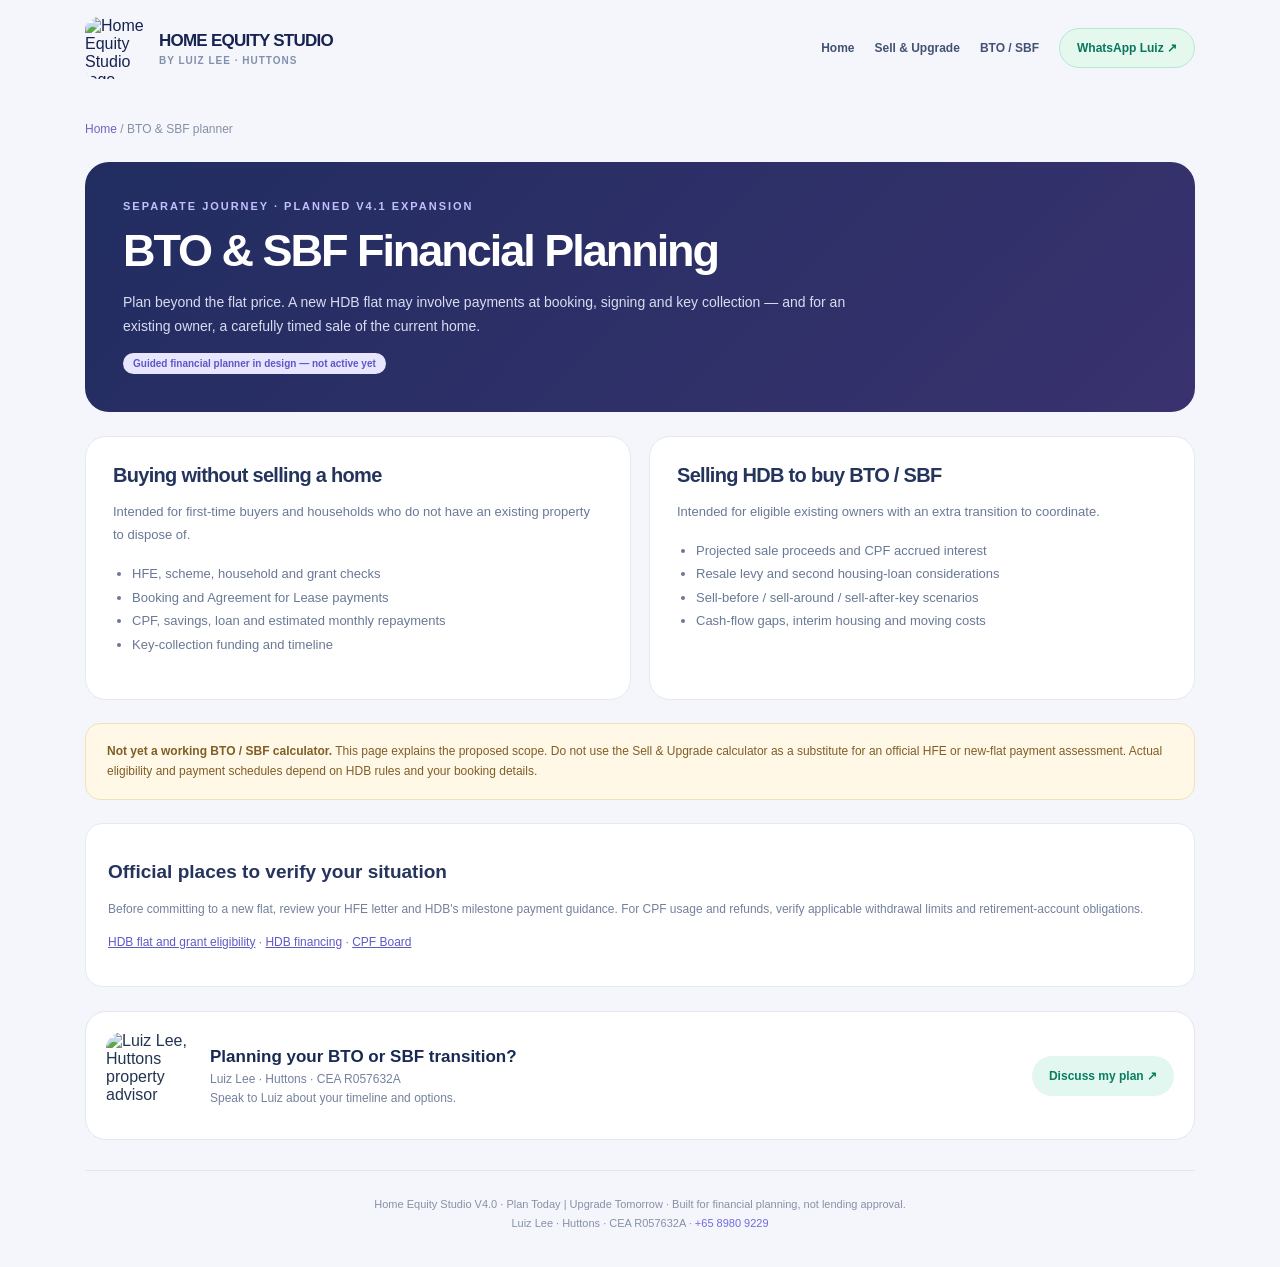
==== bto-sbf.html @ 996245c9 "Add files via upload MOP Calculator V.4" ====
<!doctype html><html lang="en-SG"><head><meta charset="utf-8"><meta name="viewport" content="width=device-width,initial-scale=1"><meta name="robots" content="index,follow"><title>BTO & SBF Planner | Home Equity Studio</title><meta name="description" content="Explore the planned BTO and SBF payment and transition planner for Singapore first-timers and existing HDB owners."><link rel="canonical" href="https://hdb-mop-calculator.vercel.app/bto-sbf.html"><meta name="theme-color" content="#202b60"><meta property="og:title" content="BTO & SBF Planner | Home Equity Studio"><meta property="og:description" content="Explore the planned BTO and SBF payment and transition planner for Singapore first-timers and existing HDB owners."><meta property="og:type" content="website"><style>
:root{font-family:Inter,"Segoe UI",Arial,sans-serif;color:#233452;--ink:#1c2851;--muted:#6f7d96;--accent:#665ce5}*{box-sizing:border-box}html{scroll-behavior:smooth}body{margin:0;background:#f5f6fb}a{text-decoration:none}button,input{font:inherit}.wrap{width:min(1110px,calc(100% - 32px));margin:0 auto}.nav{display:flex;align-items:center;justify-content:space-between;gap:10px;padding:17px 0}.brand{display:flex;align-items:center;gap:12px;min-width:0;color:#172451}.brand img{width:62px;height:62px;object-fit:contain;border-radius:14px}.brand b{display:block;font-size:17px;letter-spacing:-.045em}.brand small{display:block;font-size:10px;color:#8190ac;letter-spacing:.1em;font-weight:800;margin-top:4px}.navlinks{display:flex;align-items:center;gap:20px;font-size:12px;font-weight:800}.navlinks a{color:#435272}.navlinks .wa{background:#e4f8ee;border:1px solid #b7e8d2;color:#09775d;padding:12px 17px;border-radius:90px;white-space:nowrap}.eyebrow{font-size:11px;letter-spacing:.18em;color:#7168eb;font-weight:900;text-transform:uppercase}.hero{display:grid;grid-template-columns:1.2fr .8fr;gap:27px;align-items:stretch;margin:35px 0 34px}.hero-left{background:linear-gradient(140deg,#1f2b63,#25265e 65%,#483b87);color:white;border-radius:28px;padding:clamp(24px,4.5vw,54px);min-height:390px;position:relative;overflow:hidden}.hero-left:before{content:"";width:380px;height:380px;border:1px solid #ffffff14;border-radius:50%;position:absolute;right:-140px;top:-100px}.hero-left .eyebrow{color:#b6b1ff}.hero h1{font-size:clamp(35px,4.3vw,55px);line-height:1.12;letter-spacing:-.055em;margin:20px 0 18px;font-weight:900;max-width:650px}.hero p{font-size:15px;color:#d9ddf0;line-height:1.75;max-width:570px;margin:0 0 27px}.btn{display:inline-flex;justify-content:center;align-items:center;gap:8px;background:#746af5;color:white;padding:15px 23px;border-radius:13px;font-weight:850;font-size:13px;box-shadow:0 10px 24px #392fb22d}.btn:hover{background:#6559e1}.btn.alt{background:#fff;color:#393286;box-shadow:none}.hero-right{border:1px solid #e6e9f4;border-radius:28px;background:white;padding:28px;display:flex;flex-direction:column;justify-content:space-between;gap:18px}.hero-right .bigicon{width:72px;height:72px;background:#efeefe;color:#655cea;border-radius:21px;display:grid;place-items:center;font-size:32px}.hero-right h2{margin:0;font-size:24px;letter-spacing:-.04em;color:#223058}.hero-right p{margin:7px 0 0;font-size:13px;line-height:1.7;color:#75829e}.hero-right a{font-weight:850;color:#5c58d0;font-size:13px}.section-intro{display:flex;justify-content:space-between;align-items:end;margin:34px 0 20px;gap:14px}.section-intro h2{font-size:28px;letter-spacing:-.04em;margin:7px 0;color:#1d2e54}.section-intro p{color:#7383a0;font-size:13px;margin:0;max-width:460px;line-height:1.6}.cards{display:grid;grid-template-columns:repeat(3,minmax(0,1fr));gap:15px}.card{background:#fff;border:1px solid #e7eaf5;border-radius:20px;padding:25px;min-width:0;box-shadow:0 14px 30px #293a4b09}.card .number{color:#837aec;font-size:12px;font-weight:900}.card h3{color:#21325d;font-size:17px;margin:12px 0 9px}.card p{color:#728099;font-size:12px;line-height:1.7;margin:0}.card a{color:#5b57d7;font-size:12px;font-weight:900;display:block;margin-top:18px}.band{display:flex;align-items:center;justify-content:space-between;gap:22px;background:#eaeafb;border:1px solid #dbddfa;border-radius:23px;padding:25px 29px;margin:32px 0 25px}.band h2{font-size:19px;margin:0;color:#29335d}.band p{font-size:12px;line-height:1.6;color:#666e93;max-width:530px;margin:8px 0 0}.advisor{background:white;border:1px solid #e3e6f0;border-radius:21px;display:flex;gap:17px;align-items:center;padding:20px;margin:24px 0 30px}.advisor img{width:87px;height:87px;border-radius:17px;object-fit:cover;object-position:center 35%}.advisor strong{display:block;color:#182a53;font-size:17px}.advisor span{font-size:12px;color:#75819d;display:block;margin-top:5px}.advisor a{margin-left:auto;border-radius:50px;background:#e2f7ef;color:#087e5f;padding:13px 17px;font-size:12px;font-weight:900;white-space:nowrap}.footer{border-top:1px solid #e0e5f2;padding:24px 0 35px;text-align:center;color:#8691a7;font-size:11px;line-height:1.7}.footer a{color:#706ae0}.crumb{font-size:12px;color:#8490a6;margin:26px 0}.crumb a{color:#6c65c4}.pagehero{background:linear-gradient(135deg,#212d61,#39326e);border-radius:24px;padding:38px;color:white;margin-bottom:24px}.pagehero h1{font-size:clamp(30px,4vw,45px);letter-spacing:-.045em;margin:13px 0}.pagehero p{font-size:14px;max-width:740px;color:#d9dcef;line-height:1.7}.info-grid{display:grid;grid-template-columns:1fr 1fr;gap:18px}.feature{background:white;border-radius:21px;padding:27px;border:1px solid #e5e9f2}.feature h2{color:#24345c;font-size:20px;letter-spacing:-.035em;margin:0 0 12px}.feature p,.feature li{font-size:13px;line-height:1.8;color:#697995}.feature ul{padding-left:19px}.tag{display:inline-block;background:#e8e6ff;color:#5d57c5;border-radius:20px;padding:5px 10px;font-size:10px;font-weight:850}.note{background:#fff8e7;border:1px solid #f1e1ba;color:#805e26;border-radius:15px;padding:17px 21px;font-size:12px;line-height:1.7;margin:23px 0}.references{background:white;padding:22px;border:1px solid #e6eaf4;border-radius:18px;margin:22px 0}.references p{font-size:12px;line-height:1.7;color:#73819d}.references a{color:#605ac4;text-decoration:underline}
@media(max-width:800px){.hero{grid-template-columns:1fr}.hero-left{min-height:auto}.hero-right{min-height:200px}.cards{grid-template-columns:1fr 1fr}.info-grid{grid-template-columns:1fr}}
@media(max-width:580px){.wrap{width:calc(100% - 26px)}.nav{gap:8px}.brand{gap:7px}.brand img{width:44px;height:44px}.brand b{font-size:12px}.brand small{font-size:8px;letter-spacing:0}.navlinks{gap:7px}.navlinks a:not(.wa){display:none}.navlinks .wa{padding:9px;font-size:10px}.hero{margin:15px 0 25px}.hero-left,.hero-right{padding:26px 22px;border-radius:19px}.hero-left h1{font-size:34px}.hero-left p{font-size:12px}.section-intro{display:block}.section-intro h2{font-size:24px}.cards{grid-template-columns:1fr}.card{padding:22px}.band{display:block;padding:23px}.band .btn{margin-top:16px}.advisor{padding:15px;gap:11px;flex-wrap:wrap}.advisor img{width:73px;height:73px}.advisor strong{font-size:14px}.advisor a{margin:0;width:100%;text-align:center}.pagehero{padding:28px 24px}}
</style></head><body><div class="wrap"><header class="nav"><a href="index.html" class="brand"><img src="assets/home-equity-logo.webp" width="62" height="62" alt="Home Equity Studio logo"><div><b>HOME EQUITY STUDIO</b><small>BY LUIZ LEE · HUTTONS</small></div></a><nav class="navlinks"><a href="index.html">Home</a><a href="sell-upgrade.html">Sell &amp; Upgrade</a><a href="bto-sbf.html">BTO / SBF</a><a class="wa" href="https://wa.me/6589809229?text=Hi%20Luiz%2C%20I%20have%20a%20property%20planning%20question." target="_blank" rel="noopener">WhatsApp Luiz ↗</a></nav></header><main><div class="crumb"><a href="index.html">Home</a> / BTO &amp; SBF planner</div><div class="pagehero"><div class="eyebrow" style="color:#c3bfff">SEPARATE JOURNEY · PLANNED V4.1 EXPANSION</div><h1>BTO &amp; SBF Financial Planning</h1><p>Plan beyond the flat price. A new HDB flat may involve payments at booking, signing and key collection — and for an existing owner, a carefully timed sale of the current home.</p><span class="tag">Guided financial planner in design — not active yet</span></div><div class="info-grid"><section class="feature"><h2>Buying without selling a home</h2><p>Intended for first-time buyers and households who do not have an existing property to dispose of.</p><ul><li>HFE, scheme, household and grant checks</li><li>Booking and Agreement for Lease payments</li><li>CPF, savings, loan and estimated monthly repayments</li><li>Key-collection funding and timeline</li></ul></section><section class="feature"><h2>Selling HDB to buy BTO / SBF</h2><p>Intended for eligible existing owners with an extra transition to coordinate.</p><ul><li>Projected sale proceeds and CPF accrued interest</li><li>Resale levy and second housing-loan considerations</li><li>Sell-before / sell-around / sell-after-key scenarios</li><li>Cash-flow gaps, interim housing and moving costs</li></ul></section></div><div class="note"><strong>Not yet a working BTO / SBF calculator.</strong> This page explains the proposed scope. Do not use the Sell &amp; Upgrade calculator as a substitute for an official HFE or new-flat payment assessment. Actual eligibility and payment schedules depend on HDB rules and your booking details.</div><section class="references"><h2 style="color:#24345c;font-size:19px">Official places to verify your situation</h2><p>Before committing to a new flat, review your HFE letter and HDB's milestone payment guidance. For CPF usage and refunds, verify applicable withdrawal limits and retirement-account obligations.</p><p><a href="https://www.hdb.gov.sg/residential/buying-a-flat/flat-and-grant-eligibility" target="_blank" rel="noopener">HDB flat and grant eligibility</a> · <a href="https://www.hdb.gov.sg/buying-a-flat/financial-planning-for-a-flat-purchase/credit-to-finance-a-flat-purchase" target="_blank" rel="noopener">HDB financing</a> · <a href="https://www.cpf.gov.sg/" target="_blank" rel="noopener">CPF Board</a></p></section><div class="advisor"><img src="assets/luiz-lee.webp" alt="Luiz Lee, Huttons property advisor"><div><strong>Planning your BTO or SBF transition?</strong><span>Luiz Lee · Huttons · CEA R057632A</span><span>Speak to Luiz about your timeline and options.</span></div><a href="https://wa.me/6589809229?text=Hi%20Luiz%2C%20I%20would%20like%20help%20planning%20my%20BTO%20or%20SBF%20purchase." target="_blank" rel="noopener">Discuss my plan ↗</a></div></main><footer class="footer">Home Equity Studio V4.0 · Plan Today | Upgrade Tomorrow · Built for financial planning, not lending approval.<br>Luiz Lee · Huttons · CEA R057632A · <a href="https://wa.me/6589809229">+65 8980 9229</a></footer></div></body></html>
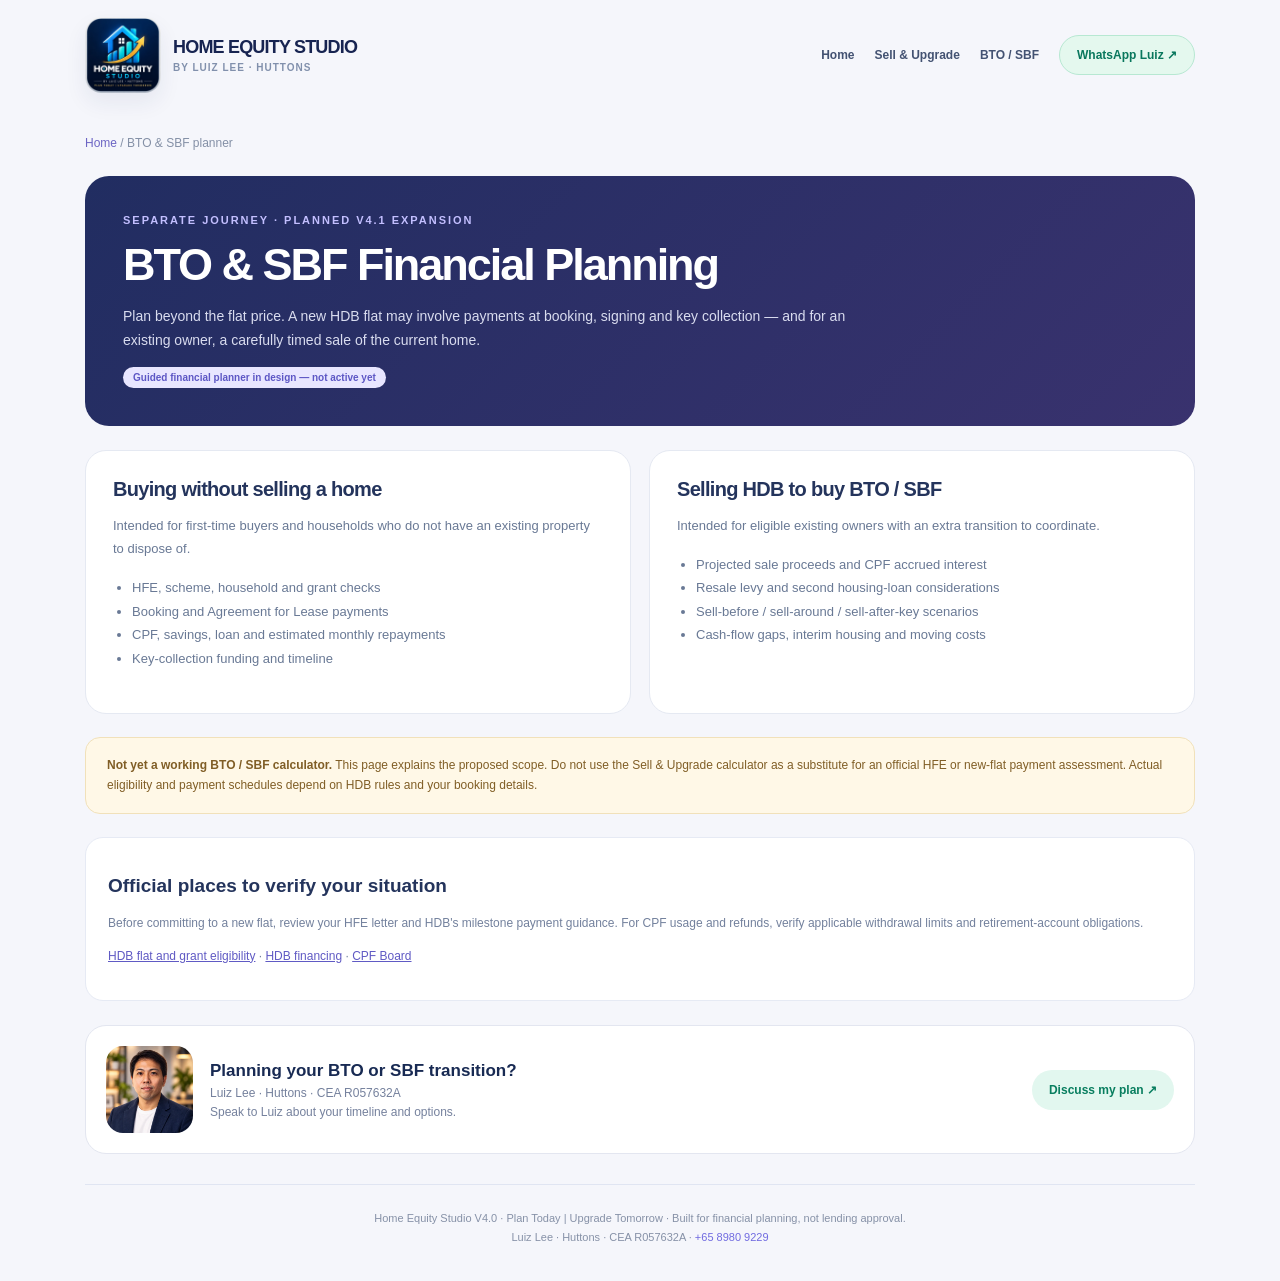
==== commit 239b0c5e: "Add files via upload" ====
--- a/bto-sbf.html
+++ b/bto-sbf.html
@@ -1,5 +1,5 @@
 <!doctype html><html lang="en-SG"><head><meta charset="utf-8"><meta name="viewport" content="width=device-width,initial-scale=1"><meta name="robots" content="index,follow"><title>BTO & SBF Planner | Home Equity Studio</title><meta name="description" content="Explore the planned BTO and SBF payment and transition planner for Singapore first-timers and existing HDB owners."><link rel="canonical" href="https://hdb-mop-calculator.vercel.app/bto-sbf.html"><meta name="theme-color" content="#202b60"><meta property="og:title" content="BTO & SBF Planner | Home Equity Studio"><meta property="og:description" content="Explore the planned BTO and SBF payment and transition planner for Singapore first-timers and existing HDB owners."><meta property="og:type" content="website"><style>
-:root{font-family:Inter,"Segoe UI",Arial,sans-serif;color:#233452;--ink:#1c2851;--muted:#6f7d96;--accent:#665ce5}*{box-sizing:border-box}html{scroll-behavior:smooth}body{margin:0;background:#f5f6fb}a{text-decoration:none}button,input{font:inherit}.wrap{width:min(1110px,calc(100% - 32px));margin:0 auto}.nav{display:flex;align-items:center;justify-content:space-between;gap:10px;padding:17px 0}.brand{display:flex;align-items:center;gap:12px;min-width:0;color:#172451}.brand img{width:62px;height:62px;object-fit:contain;border-radius:14px}.brand b{display:block;font-size:17px;letter-spacing:-.045em}.brand small{display:block;font-size:10px;color:#8190ac;letter-spacing:.1em;font-weight:800;margin-top:4px}.navlinks{display:flex;align-items:center;gap:20px;font-size:12px;font-weight:800}.navlinks a{color:#435272}.navlinks .wa{background:#e4f8ee;border:1px solid #b7e8d2;color:#09775d;padding:12px 17px;border-radius:90px;white-space:nowrap}.eyebrow{font-size:11px;letter-spacing:.18em;color:#7168eb;font-weight:900;text-transform:uppercase}.hero{display:grid;grid-template-columns:1.2fr .8fr;gap:27px;align-items:stretch;margin:35px 0 34px}.hero-left{background:linear-gradient(140deg,#1f2b63,#25265e 65%,#483b87);color:white;border-radius:28px;padding:clamp(24px,4.5vw,54px);min-height:390px;position:relative;overflow:hidden}.hero-left:before{content:"";width:380px;height:380px;border:1px solid #ffffff14;border-radius:50%;position:absolute;right:-140px;top:-100px}.hero-left .eyebrow{color:#b6b1ff}.hero h1{font-size:clamp(35px,4.3vw,55px);line-height:1.12;letter-spacing:-.055em;margin:20px 0 18px;font-weight:900;max-width:650px}.hero p{font-size:15px;color:#d9ddf0;line-height:1.75;max-width:570px;margin:0 0 27px}.btn{display:inline-flex;justify-content:center;align-items:center;gap:8px;background:#746af5;color:white;padding:15px 23px;border-radius:13px;font-weight:850;font-size:13px;box-shadow:0 10px 24px #392fb22d}.btn:hover{background:#6559e1}.btn.alt{background:#fff;color:#393286;box-shadow:none}.hero-right{border:1px solid #e6e9f4;border-radius:28px;background:white;padding:28px;display:flex;flex-direction:column;justify-content:space-between;gap:18px}.hero-right .bigicon{width:72px;height:72px;background:#efeefe;color:#655cea;border-radius:21px;display:grid;place-items:center;font-size:32px}.hero-right h2{margin:0;font-size:24px;letter-spacing:-.04em;color:#223058}.hero-right p{margin:7px 0 0;font-size:13px;line-height:1.7;color:#75829e}.hero-right a{font-weight:850;color:#5c58d0;font-size:13px}.section-intro{display:flex;justify-content:space-between;align-items:end;margin:34px 0 20px;gap:14px}.section-intro h2{font-size:28px;letter-spacing:-.04em;margin:7px 0;color:#1d2e54}.section-intro p{color:#7383a0;font-size:13px;margin:0;max-width:460px;line-height:1.6}.cards{display:grid;grid-template-columns:repeat(3,minmax(0,1fr));gap:15px}.card{background:#fff;border:1px solid #e7eaf5;border-radius:20px;padding:25px;min-width:0;box-shadow:0 14px 30px #293a4b09}.card .number{color:#837aec;font-size:12px;font-weight:900}.card h3{color:#21325d;font-size:17px;margin:12px 0 9px}.card p{color:#728099;font-size:12px;line-height:1.7;margin:0}.card a{color:#5b57d7;font-size:12px;font-weight:900;display:block;margin-top:18px}.band{display:flex;align-items:center;justify-content:space-between;gap:22px;background:#eaeafb;border:1px solid #dbddfa;border-radius:23px;padding:25px 29px;margin:32px 0 25px}.band h2{font-size:19px;margin:0;color:#29335d}.band p{font-size:12px;line-height:1.6;color:#666e93;max-width:530px;margin:8px 0 0}.advisor{background:white;border:1px solid #e3e6f0;border-radius:21px;display:flex;gap:17px;align-items:center;padding:20px;margin:24px 0 30px}.advisor img{width:87px;height:87px;border-radius:17px;object-fit:cover;object-position:center 35%}.advisor strong{display:block;color:#182a53;font-size:17px}.advisor span{font-size:12px;color:#75819d;display:block;margin-top:5px}.advisor a{margin-left:auto;border-radius:50px;background:#e2f7ef;color:#087e5f;padding:13px 17px;font-size:12px;font-weight:900;white-space:nowrap}.footer{border-top:1px solid #e0e5f2;padding:24px 0 35px;text-align:center;color:#8691a7;font-size:11px;line-height:1.7}.footer a{color:#706ae0}.crumb{font-size:12px;color:#8490a6;margin:26px 0}.crumb a{color:#6c65c4}.pagehero{background:linear-gradient(135deg,#212d61,#39326e);border-radius:24px;padding:38px;color:white;margin-bottom:24px}.pagehero h1{font-size:clamp(30px,4vw,45px);letter-spacing:-.045em;margin:13px 0}.pagehero p{font-size:14px;max-width:740px;color:#d9dcef;line-height:1.7}.info-grid{display:grid;grid-template-columns:1fr 1fr;gap:18px}.feature{background:white;border-radius:21px;padding:27px;border:1px solid #e5e9f2}.feature h2{color:#24345c;font-size:20px;letter-spacing:-.035em;margin:0 0 12px}.feature p,.feature li{font-size:13px;line-height:1.8;color:#697995}.feature ul{padding-left:19px}.tag{display:inline-block;background:#e8e6ff;color:#5d57c5;border-radius:20px;padding:5px 10px;font-size:10px;font-weight:850}.note{background:#fff8e7;border:1px solid #f1e1ba;color:#805e26;border-radius:15px;padding:17px 21px;font-size:12px;line-height:1.7;margin:23px 0}.references{background:white;padding:22px;border:1px solid #e6eaf4;border-radius:18px;margin:22px 0}.references p{font-size:12px;line-height:1.7;color:#73819d}.references a{color:#605ac4;text-decoration:underline}
+:root{font-family:Inter,"Segoe UI",Arial,sans-serif;color:#233452;--ink:#1c2851;--muted:#6f7d96;--accent:#665ce5}*{box-sizing:border-box}html{scroll-behavior:smooth}body{margin:0;background:#f5f6fb}a{text-decoration:none}button,input{font:inherit}.wrap{width:min(1110px,calc(100% - 32px));margin:0 auto}.nav{display:flex;align-items:center;justify-content:space-between;gap:10px;padding:17px 0}.brand{display:flex;align-items:center;gap:12px;min-width:0;color:#172451}.brand img{width:76px;height:76px;object-fit:contain;border-radius:16px;box-shadow:0 10px 22px #20306012}.brand b{display:block;font-size:18px;letter-spacing:-.045em}.brand small{display:block;font-size:10px;color:#8190ac;letter-spacing:.1em;font-weight:800;margin-top:4px}.navlinks{display:flex;align-items:center;gap:20px;font-size:12px;font-weight:800}.navlinks a{color:#435272}.navlinks .wa{background:#e4f8ee;border:1px solid #b7e8d2;color:#09775d;padding:12px 17px;border-radius:90px;white-space:nowrap}.eyebrow{font-size:11px;letter-spacing:.18em;color:#7168eb;font-weight:900;text-transform:uppercase}.hero{display:grid;grid-template-columns:1.2fr .8fr;gap:27px;align-items:stretch;margin:35px 0 34px}.hero-left{background:linear-gradient(140deg,#1f2b63,#25265e 65%,#483b87);color:white;border-radius:28px;padding:clamp(24px,4.5vw,54px);min-height:390px;position:relative;overflow:hidden}.hero-left:before{content:"";width:380px;height:380px;border:1px solid #ffffff14;border-radius:50%;position:absolute;right:-140px;top:-100px}.hero-left .eyebrow{color:#b6b1ff}.hero h1{font-size:clamp(35px,4.3vw,55px);line-height:1.12;letter-spacing:-.055em;margin:20px 0 18px;font-weight:900;max-width:650px}.hero p{font-size:15px;color:#d9ddf0;line-height:1.75;max-width:570px;margin:0 0 27px}.btn{display:inline-flex;justify-content:center;align-items:center;gap:8px;background:#746af5;color:white;padding:15px 23px;border-radius:13px;font-weight:850;font-size:13px;box-shadow:0 10px 24px #392fb22d}.btn:hover{background:#6559e1}.btn.alt{background:#fff;color:#393286;box-shadow:none}.hero-right{border:1px solid #e6e9f4;border-radius:28px;background:white;padding:28px;display:flex;flex-direction:column;justify-content:space-between;gap:18px}.hero-right .bigicon{width:72px;height:72px;background:#efeefe;color:#655cea;border-radius:21px;display:grid;place-items:center;font-size:32px}.hero-right h2{margin:0;font-size:24px;letter-spacing:-.04em;color:#223058}.hero-right p{margin:7px 0 0;font-size:13px;line-height:1.7;color:#75829e}.hero-right a{font-weight:850;color:#5c58d0;font-size:13px}.section-intro{display:flex;justify-content:space-between;align-items:end;margin:34px 0 20px;gap:14px}.section-intro h2{font-size:28px;letter-spacing:-.04em;margin:7px 0;color:#1d2e54}.section-intro p{color:#7383a0;font-size:13px;margin:0;max-width:460px;line-height:1.6}.cards{display:grid;grid-template-columns:repeat(3,minmax(0,1fr));gap:15px}.card{background:#fff;border:1px solid #e7eaf5;border-radius:20px;padding:25px;min-width:0;box-shadow:0 14px 30px #293a4b09}.card .number{color:#837aec;font-size:12px;font-weight:900}.card h3{color:#21325d;font-size:17px;margin:12px 0 9px}.card p{color:#728099;font-size:12px;line-height:1.7;margin:0}.card a{color:#5b57d7;font-size:12px;font-weight:900;display:block;margin-top:18px}.band{display:flex;align-items:center;justify-content:space-between;gap:22px;background:#eaeafb;border:1px solid #dbddfa;border-radius:23px;padding:25px 29px;margin:32px 0 25px}.band h2{font-size:19px;margin:0;color:#29335d}.band p{font-size:12px;line-height:1.6;color:#666e93;max-width:530px;margin:8px 0 0}.advisor{background:white;border:1px solid #e3e6f0;border-radius:21px;display:flex;gap:17px;align-items:center;padding:20px;margin:24px 0 30px}.advisor img{width:87px;height:87px;border-radius:17px;object-fit:cover;object-position:center 35%}.advisor strong{display:block;color:#182a53;font-size:17px}.advisor span{font-size:12px;color:#75819d;display:block;margin-top:5px}.advisor a{margin-left:auto;border-radius:50px;background:#e2f7ef;color:#087e5f;padding:13px 17px;font-size:12px;font-weight:900;white-space:nowrap}.footer{border-top:1px solid #e0e5f2;padding:24px 0 35px;text-align:center;color:#8691a7;font-size:11px;line-height:1.7}.footer a{color:#706ae0}.crumb{font-size:12px;color:#8490a6;margin:26px 0}.crumb a{color:#6c65c4}.pagehero{background:linear-gradient(135deg,#212d61,#39326e);border-radius:24px;padding:38px;color:white;margin-bottom:24px}.pagehero h1{font-size:clamp(30px,4vw,45px);letter-spacing:-.045em;margin:13px 0}.pagehero p{font-size:14px;max-width:740px;color:#d9dcef;line-height:1.7}.info-grid{display:grid;grid-template-columns:1fr 1fr;gap:18px}.feature{background:white;border-radius:21px;padding:27px;border:1px solid #e5e9f2}.feature h2{color:#24345c;font-size:20px;letter-spacing:-.035em;margin:0 0 12px}.feature p,.feature li{font-size:13px;line-height:1.8;color:#697995}.feature ul{padding-left:19px}.tag{display:inline-block;background:#e8e6ff;color:#5d57c5;border-radius:20px;padding:5px 10px;font-size:10px;font-weight:850}.note{background:#fff8e7;border:1px solid #f1e1ba;color:#805e26;border-radius:15px;padding:17px 21px;font-size:12px;line-height:1.7;margin:23px 0}.references{background:white;padding:22px;border:1px solid #e6eaf4;border-radius:18px;margin:22px 0}.references p{font-size:12px;line-height:1.7;color:#73819d}.references a{color:#605ac4;text-decoration:underline}
 @media(max-width:800px){.hero{grid-template-columns:1fr}.hero-left{min-height:auto}.hero-right{min-height:200px}.cards{grid-template-columns:1fr 1fr}.info-grid{grid-template-columns:1fr}}
-@media(max-width:580px){.wrap{width:calc(100% - 26px)}.nav{gap:8px}.brand{gap:7px}.brand img{width:44px;height:44px}.brand b{font-size:12px}.brand small{font-size:8px;letter-spacing:0}.navlinks{gap:7px}.navlinks a:not(.wa){display:none}.navlinks .wa{padding:9px;font-size:10px}.hero{margin:15px 0 25px}.hero-left,.hero-right{padding:26px 22px;border-radius:19px}.hero-left h1{font-size:34px}.hero-left p{font-size:12px}.section-intro{display:block}.section-intro h2{font-size:24px}.cards{grid-template-columns:1fr}.card{padding:22px}.band{display:block;padding:23px}.band .btn{margin-top:16px}.advisor{padding:15px;gap:11px;flex-wrap:wrap}.advisor img{width:73px;height:73px}.advisor strong{font-size:14px}.advisor a{margin:0;width:100%;text-align:center}.pagehero{padding:28px 24px}}
+@media(max-width:580px){.wrap{width:calc(100% - 26px)}.nav{gap:8px}.brand{gap:7px}.brand img{width:54px;height:54px}.brand b{font-size:12px}.brand small{font-size:8px;letter-spacing:0}.navlinks{gap:7px}.navlinks a:not(.wa){display:none}.navlinks .wa{padding:9px;font-size:10px}.hero{margin:15px 0 25px}.hero-left,.hero-right{padding:26px 22px;border-radius:19px}.hero-left h1{font-size:34px}.hero-left p{font-size:12px}.section-intro{display:block}.section-intro h2{font-size:24px}.cards{grid-template-columns:1fr}.card{padding:22px}.band{display:block;padding:23px}.band .btn{margin-top:16px}.advisor{padding:15px;gap:11px;flex-wrap:wrap}.advisor img{width:73px;height:73px}.advisor strong{font-size:14px}.advisor a{margin:0;width:100%;text-align:center}.pagehero{padding:28px 24px}}
 </style></head><body><div class="wrap"><header class="nav"><a href="index.html" class="brand"><img src="assets/home-equity-logo.webp" width="62" height="62" alt="Home Equity Studio logo"><div><b>HOME EQUITY STUDIO</b><small>BY LUIZ LEE · HUTTONS</small></div></a><nav class="navlinks"><a href="index.html">Home</a><a href="sell-upgrade.html">Sell &amp; Upgrade</a><a href="bto-sbf.html">BTO / SBF</a><a class="wa" href="https://wa.me/6589809229?text=Hi%20Luiz%2C%20I%20have%20a%20property%20planning%20question." target="_blank" rel="noopener">WhatsApp Luiz ↗</a></nav></header><main><div class="crumb"><a href="index.html">Home</a> / BTO &amp; SBF planner</div><div class="pagehero"><div class="eyebrow" style="color:#c3bfff">SEPARATE JOURNEY · PLANNED V4.1 EXPANSION</div><h1>BTO &amp; SBF Financial Planning</h1><p>Plan beyond the flat price. A new HDB flat may involve payments at booking, signing and key collection — and for an existing owner, a carefully timed sale of the current home.</p><span class="tag">Guided financial planner in design — not active yet</span></div><div class="info-grid"><section class="feature"><h2>Buying without selling a home</h2><p>Intended for first-time buyers and households who do not have an existing property to dispose of.</p><ul><li>HFE, scheme, household and grant checks</li><li>Booking and Agreement for Lease payments</li><li>CPF, savings, loan and estimated monthly repayments</li><li>Key-collection funding and timeline</li></ul></section><section class="feature"><h2>Selling HDB to buy BTO / SBF</h2><p>Intended for eligible existing owners with an extra transition to coordinate.</p><ul><li>Projected sale proceeds and CPF accrued interest</li><li>Resale levy and second housing-loan considerations</li><li>Sell-before / sell-around / sell-after-key scenarios</li><li>Cash-flow gaps, interim housing and moving costs</li></ul></section></div><div class="note"><strong>Not yet a working BTO / SBF calculator.</strong> This page explains the proposed scope. Do not use the Sell &amp; Upgrade calculator as a substitute for an official HFE or new-flat payment assessment. Actual eligibility and payment schedules depend on HDB rules and your booking details.</div><section class="references"><h2 style="color:#24345c;font-size:19px">Official places to verify your situation</h2><p>Before committing to a new flat, review your HFE letter and HDB's milestone payment guidance. For CPF usage and refunds, verify applicable withdrawal limits and retirement-account obligations.</p><p><a href="https://www.hdb.gov.sg/residential/buying-a-flat/flat-and-grant-eligibility" target="_blank" rel="noopener">HDB flat and grant eligibility</a> · <a href="https://www.hdb.gov.sg/buying-a-flat/financial-planning-for-a-flat-purchase/credit-to-finance-a-flat-purchase" target="_blank" rel="noopener">HDB financing</a> · <a href="https://www.cpf.gov.sg/" target="_blank" rel="noopener">CPF Board</a></p></section><div class="advisor"><img src="assets/luiz-lee.webp" alt="Luiz Lee, Huttons property advisor"><div><strong>Planning your BTO or SBF transition?</strong><span>Luiz Lee · Huttons · CEA R057632A</span><span>Speak to Luiz about your timeline and options.</span></div><a href="https://wa.me/6589809229?text=Hi%20Luiz%2C%20I%20would%20like%20help%20planning%20my%20BTO%20or%20SBF%20purchase." target="_blank" rel="noopener">Discuss my plan ↗</a></div></main><footer class="footer">Home Equity Studio V4.0 · Plan Today | Upgrade Tomorrow · Built for financial planning, not lending approval.<br>Luiz Lee · Huttons · CEA R057632A · <a href="https://wa.me/6589809229">+65 8980 9229</a></footer></div></body></html>
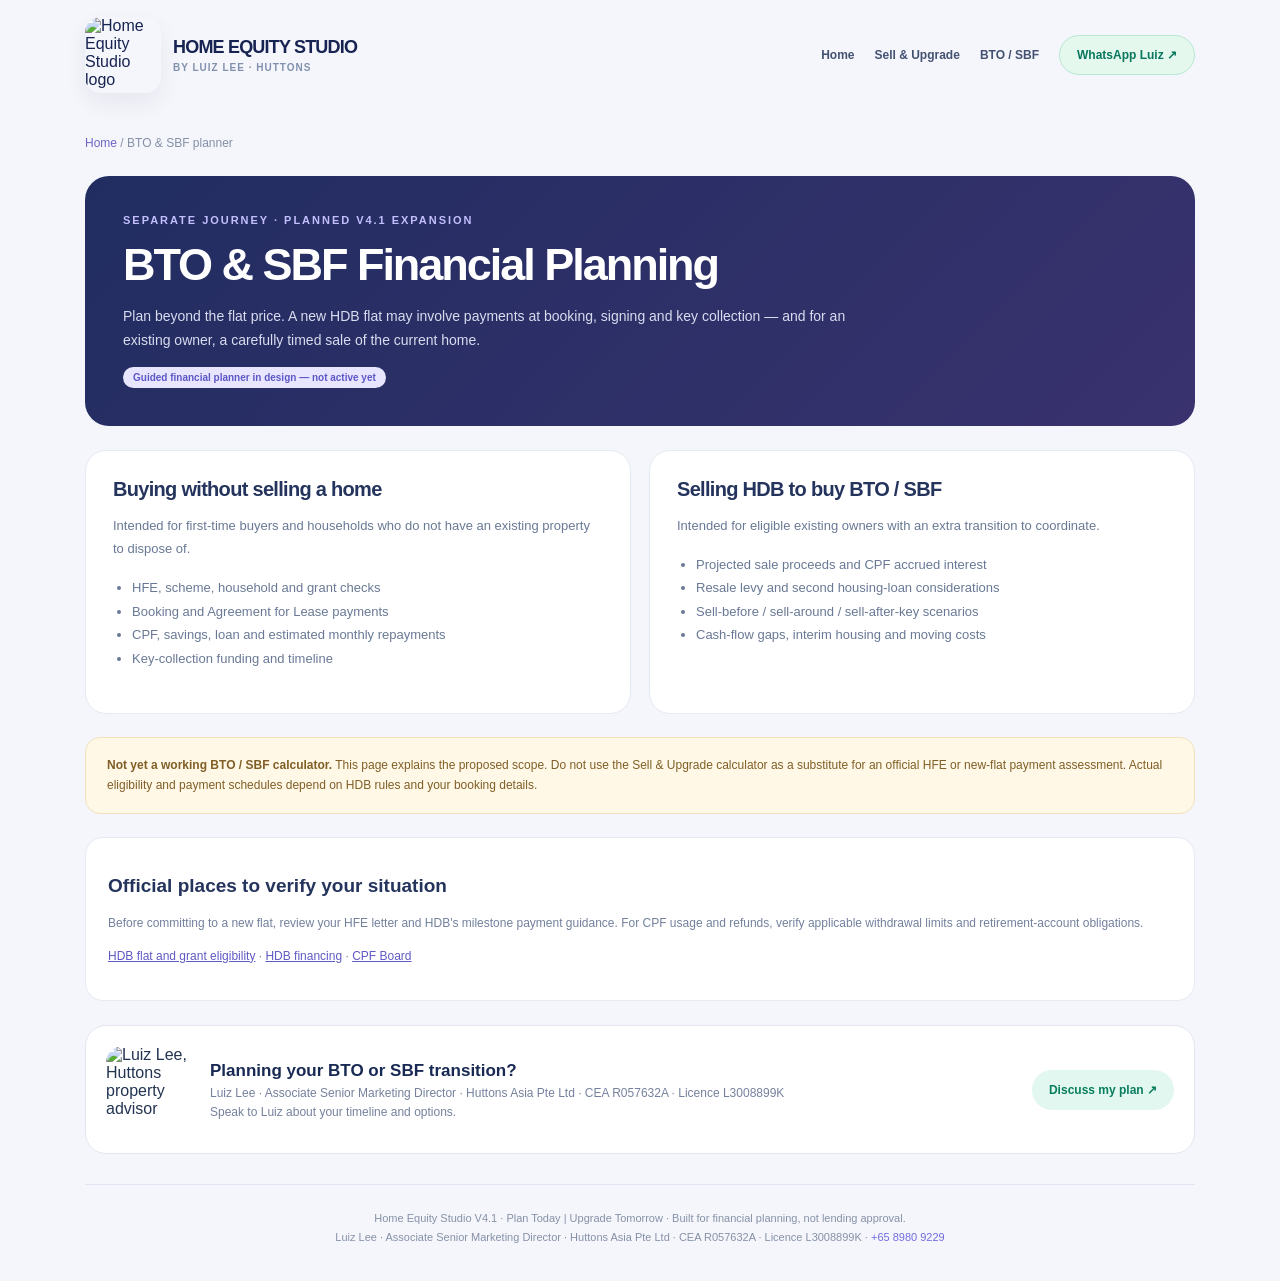
==== commit 0d1a0e45: "Add files via upload" ====
--- a/bto-sbf.html
+++ b/bto-sbf.html
@@ -2,4 +2,4 @@
 :root{font-family:Inter,"Segoe UI",Arial,sans-serif;color:#233452;--ink:#1c2851;--muted:#6f7d96;--accent:#665ce5}*{box-sizing:border-box}html{scroll-behavior:smooth}body{margin:0;background:#f5f6fb}a{text-decoration:none}button,input{font:inherit}.wrap{width:min(1110px,calc(100% - 32px));margin:0 auto}.nav{display:flex;align-items:center;justify-content:space-between;gap:10px;padding:17px 0}.brand{display:flex;align-items:center;gap:12px;min-width:0;color:#172451}.brand img{width:76px;height:76px;object-fit:contain;border-radius:16px;box-shadow:0 10px 22px #20306012}.brand b{display:block;font-size:18px;letter-spacing:-.045em}.brand small{display:block;font-size:10px;color:#8190ac;letter-spacing:.1em;font-weight:800;margin-top:4px}.navlinks{display:flex;align-items:center;gap:20px;font-size:12px;font-weight:800}.navlinks a{color:#435272}.navlinks .wa{background:#e4f8ee;border:1px solid #b7e8d2;color:#09775d;padding:12px 17px;border-radius:90px;white-space:nowrap}.eyebrow{font-size:11px;letter-spacing:.18em;color:#7168eb;font-weight:900;text-transform:uppercase}.hero{display:grid;grid-template-columns:1.2fr .8fr;gap:27px;align-items:stretch;margin:35px 0 34px}.hero-left{background:linear-gradient(140deg,#1f2b63,#25265e 65%,#483b87);color:white;border-radius:28px;padding:clamp(24px,4.5vw,54px);min-height:390px;position:relative;overflow:hidden}.hero-left:before{content:"";width:380px;height:380px;border:1px solid #ffffff14;border-radius:50%;position:absolute;right:-140px;top:-100px}.hero-left .eyebrow{color:#b6b1ff}.hero h1{font-size:clamp(35px,4.3vw,55px);line-height:1.12;letter-spacing:-.055em;margin:20px 0 18px;font-weight:900;max-width:650px}.hero p{font-size:15px;color:#d9ddf0;line-height:1.75;max-width:570px;margin:0 0 27px}.btn{display:inline-flex;justify-content:center;align-items:center;gap:8px;background:#746af5;color:white;padding:15px 23px;border-radius:13px;font-weight:850;font-size:13px;box-shadow:0 10px 24px #392fb22d}.btn:hover{background:#6559e1}.btn.alt{background:#fff;color:#393286;box-shadow:none}.hero-right{border:1px solid #e6e9f4;border-radius:28px;background:white;padding:28px;display:flex;flex-direction:column;justify-content:space-between;gap:18px}.hero-right .bigicon{width:72px;height:72px;background:#efeefe;color:#655cea;border-radius:21px;display:grid;place-items:center;font-size:32px}.hero-right h2{margin:0;font-size:24px;letter-spacing:-.04em;color:#223058}.hero-right p{margin:7px 0 0;font-size:13px;line-height:1.7;color:#75829e}.hero-right a{font-weight:850;color:#5c58d0;font-size:13px}.section-intro{display:flex;justify-content:space-between;align-items:end;margin:34px 0 20px;gap:14px}.section-intro h2{font-size:28px;letter-spacing:-.04em;margin:7px 0;color:#1d2e54}.section-intro p{color:#7383a0;font-size:13px;margin:0;max-width:460px;line-height:1.6}.cards{display:grid;grid-template-columns:repeat(3,minmax(0,1fr));gap:15px}.card{background:#fff;border:1px solid #e7eaf5;border-radius:20px;padding:25px;min-width:0;box-shadow:0 14px 30px #293a4b09}.card .number{color:#837aec;font-size:12px;font-weight:900}.card h3{color:#21325d;font-size:17px;margin:12px 0 9px}.card p{color:#728099;font-size:12px;line-height:1.7;margin:0}.card a{color:#5b57d7;font-size:12px;font-weight:900;display:block;margin-top:18px}.band{display:flex;align-items:center;justify-content:space-between;gap:22px;background:#eaeafb;border:1px solid #dbddfa;border-radius:23px;padding:25px 29px;margin:32px 0 25px}.band h2{font-size:19px;margin:0;color:#29335d}.band p{font-size:12px;line-height:1.6;color:#666e93;max-width:530px;margin:8px 0 0}.advisor{background:white;border:1px solid #e3e6f0;border-radius:21px;display:flex;gap:17px;align-items:center;padding:20px;margin:24px 0 30px}.advisor img{width:87px;height:87px;border-radius:17px;object-fit:cover;object-position:center 35%}.advisor strong{display:block;color:#182a53;font-size:17px}.advisor span{font-size:12px;color:#75819d;display:block;margin-top:5px}.advisor a{margin-left:auto;border-radius:50px;background:#e2f7ef;color:#087e5f;padding:13px 17px;font-size:12px;font-weight:900;white-space:nowrap}.footer{border-top:1px solid #e0e5f2;padding:24px 0 35px;text-align:center;color:#8691a7;font-size:11px;line-height:1.7}.footer a{color:#706ae0}.crumb{font-size:12px;color:#8490a6;margin:26px 0}.crumb a{color:#6c65c4}.pagehero{background:linear-gradient(135deg,#212d61,#39326e);border-radius:24px;padding:38px;color:white;margin-bottom:24px}.pagehero h1{font-size:clamp(30px,4vw,45px);letter-spacing:-.045em;margin:13px 0}.pagehero p{font-size:14px;max-width:740px;color:#d9dcef;line-height:1.7}.info-grid{display:grid;grid-template-columns:1fr 1fr;gap:18px}.feature{background:white;border-radius:21px;padding:27px;border:1px solid #e5e9f2}.feature h2{color:#24345c;font-size:20px;letter-spacing:-.035em;margin:0 0 12px}.feature p,.feature li{font-size:13px;line-height:1.8;color:#697995}.feature ul{padding-left:19px}.tag{display:inline-block;background:#e8e6ff;color:#5d57c5;border-radius:20px;padding:5px 10px;font-size:10px;font-weight:850}.note{background:#fff8e7;border:1px solid #f1e1ba;color:#805e26;border-radius:15px;padding:17px 21px;font-size:12px;line-height:1.7;margin:23px 0}.references{background:white;padding:22px;border:1px solid #e6eaf4;border-radius:18px;margin:22px 0}.references p{font-size:12px;line-height:1.7;color:#73819d}.references a{color:#605ac4;text-decoration:underline}
 @media(max-width:800px){.hero{grid-template-columns:1fr}.hero-left{min-height:auto}.hero-right{min-height:200px}.cards{grid-template-columns:1fr 1fr}.info-grid{grid-template-columns:1fr}}
 @media(max-width:580px){.wrap{width:calc(100% - 26px)}.nav{gap:8px}.brand{gap:7px}.brand img{width:54px;height:54px}.brand b{font-size:12px}.brand small{font-size:8px;letter-spacing:0}.navlinks{gap:7px}.navlinks a:not(.wa){display:none}.navlinks .wa{padding:9px;font-size:10px}.hero{margin:15px 0 25px}.hero-left,.hero-right{padding:26px 22px;border-radius:19px}.hero-left h1{font-size:34px}.hero-left p{font-size:12px}.section-intro{display:block}.section-intro h2{font-size:24px}.cards{grid-template-columns:1fr}.card{padding:22px}.band{display:block;padding:23px}.band .btn{margin-top:16px}.advisor{padding:15px;gap:11px;flex-wrap:wrap}.advisor img{width:73px;height:73px}.advisor strong{font-size:14px}.advisor a{margin:0;width:100%;text-align:center}.pagehero{padding:28px 24px}}
-</style></head><body><div class="wrap"><header class="nav"><a href="index.html" class="brand"><img src="assets/home-equity-logo.webp" width="62" height="62" alt="Home Equity Studio logo"><div><b>HOME EQUITY STUDIO</b><small>BY LUIZ LEE · HUTTONS</small></div></a><nav class="navlinks"><a href="index.html">Home</a><a href="sell-upgrade.html">Sell &amp; Upgrade</a><a href="bto-sbf.html">BTO / SBF</a><a class="wa" href="https://wa.me/6589809229?text=Hi%20Luiz%2C%20I%20have%20a%20property%20planning%20question." target="_blank" rel="noopener">WhatsApp Luiz ↗</a></nav></header><main><div class="crumb"><a href="index.html">Home</a> / BTO &amp; SBF planner</div><div class="pagehero"><div class="eyebrow" style="color:#c3bfff">SEPARATE JOURNEY · PLANNED V4.1 EXPANSION</div><h1>BTO &amp; SBF Financial Planning</h1><p>Plan beyond the flat price. A new HDB flat may involve payments at booking, signing and key collection — and for an existing owner, a carefully timed sale of the current home.</p><span class="tag">Guided financial planner in design — not active yet</span></div><div class="info-grid"><section class="feature"><h2>Buying without selling a home</h2><p>Intended for first-time buyers and households who do not have an existing property to dispose of.</p><ul><li>HFE, scheme, household and grant checks</li><li>Booking and Agreement for Lease payments</li><li>CPF, savings, loan and estimated monthly repayments</li><li>Key-collection funding and timeline</li></ul></section><section class="feature"><h2>Selling HDB to buy BTO / SBF</h2><p>Intended for eligible existing owners with an extra transition to coordinate.</p><ul><li>Projected sale proceeds and CPF accrued interest</li><li>Resale levy and second housing-loan considerations</li><li>Sell-before / sell-around / sell-after-key scenarios</li><li>Cash-flow gaps, interim housing and moving costs</li></ul></section></div><div class="note"><strong>Not yet a working BTO / SBF calculator.</strong> This page explains the proposed scope. Do not use the Sell &amp; Upgrade calculator as a substitute for an official HFE or new-flat payment assessment. Actual eligibility and payment schedules depend on HDB rules and your booking details.</div><section class="references"><h2 style="color:#24345c;font-size:19px">Official places to verify your situation</h2><p>Before committing to a new flat, review your HFE letter and HDB's milestone payment guidance. For CPF usage and refunds, verify applicable withdrawal limits and retirement-account obligations.</p><p><a href="https://www.hdb.gov.sg/residential/buying-a-flat/flat-and-grant-eligibility" target="_blank" rel="noopener">HDB flat and grant eligibility</a> · <a href="https://www.hdb.gov.sg/buying-a-flat/financial-planning-for-a-flat-purchase/credit-to-finance-a-flat-purchase" target="_blank" rel="noopener">HDB financing</a> · <a href="https://www.cpf.gov.sg/" target="_blank" rel="noopener">CPF Board</a></p></section><div class="advisor"><img src="assets/luiz-lee.webp" alt="Luiz Lee, Huttons property advisor"><div><strong>Planning your BTO or SBF transition?</strong><span>Luiz Lee · Huttons · CEA R057632A</span><span>Speak to Luiz about your timeline and options.</span></div><a href="https://wa.me/6589809229?text=Hi%20Luiz%2C%20I%20would%20like%20help%20planning%20my%20BTO%20or%20SBF%20purchase." target="_blank" rel="noopener">Discuss my plan ↗</a></div></main><footer class="footer">Home Equity Studio V4.0 · Plan Today | Upgrade Tomorrow · Built for financial planning, not lending approval.<br>Luiz Lee · Huttons · CEA R057632A · <a href="https://wa.me/6589809229">+65 8980 9229</a></footer></div></body></html>+</style><link rel="stylesheet" href="assets/v41-calculator.css"></head><body><div class="wrap"><header class="nav"><a href="index.html" class="brand"><img src="assets/studio-symbol.webp" width="62" height="62" alt="Home Equity Studio logo"><div><b>HOME EQUITY STUDIO</b><small>BY LUIZ LEE · HUTTONS</small></div></a><nav class="navlinks"><a href="index.html">Home</a><a href="sell-upgrade.html">Sell &amp; Upgrade</a><a href="bto-sbf.html">BTO / SBF</a><a class="wa" href="https://wa.me/6589809229?text=Hi%20Luiz%2C%20I%20have%20a%20property%20planning%20question." target="_blank" rel="noopener">WhatsApp Luiz ↗</a></nav></header><main><div class="crumb"><a href="index.html">Home</a> / BTO &amp; SBF planner</div><div class="pagehero"><div class="eyebrow" style="color:#c3bfff">SEPARATE JOURNEY · PLANNED V4.1 EXPANSION</div><h1>BTO &amp; SBF Financial Planning</h1><p>Plan beyond the flat price. A new HDB flat may involve payments at booking, signing and key collection — and for an existing owner, a carefully timed sale of the current home.</p><span class="tag">Guided financial planner in design — not active yet</span></div><div class="info-grid"><section class="feature"><h2>Buying without selling a home</h2><p>Intended for first-time buyers and households who do not have an existing property to dispose of.</p><ul><li>HFE, scheme, household and grant checks</li><li>Booking and Agreement for Lease payments</li><li>CPF, savings, loan and estimated monthly repayments</li><li>Key-collection funding and timeline</li></ul></section><section class="feature"><h2>Selling HDB to buy BTO / SBF</h2><p>Intended for eligible existing owners with an extra transition to coordinate.</p><ul><li>Projected sale proceeds and CPF accrued interest</li><li>Resale levy and second housing-loan considerations</li><li>Sell-before / sell-around / sell-after-key scenarios</li><li>Cash-flow gaps, interim housing and moving costs</li></ul></section></div><div class="note"><strong>Not yet a working BTO / SBF calculator.</strong> This page explains the proposed scope. Do not use the Sell &amp; Upgrade calculator as a substitute for an official HFE or new-flat payment assessment. Actual eligibility and payment schedules depend on HDB rules and your booking details.</div><section class="references"><h2 style="color:#24345c;font-size:19px">Official places to verify your situation</h2><p>Before committing to a new flat, review your HFE letter and HDB's milestone payment guidance. For CPF usage and refunds, verify applicable withdrawal limits and retirement-account obligations.</p><p><a href="https://www.hdb.gov.sg/residential/buying-a-flat/flat-and-grant-eligibility" target="_blank" rel="noopener">HDB flat and grant eligibility</a> · <a href="https://www.hdb.gov.sg/buying-a-flat/financial-planning-for-a-flat-purchase/credit-to-finance-a-flat-purchase" target="_blank" rel="noopener">HDB financing</a> · <a href="https://www.cpf.gov.sg/" target="_blank" rel="noopener">CPF Board</a></p></section><div class="advisor"><img src="assets/luiz-formal.webp" alt="Luiz Lee, Huttons property advisor"><div><strong>Planning your BTO or SBF transition?</strong><span>Luiz Lee · Associate Senior Marketing Director · Huttons Asia Pte Ltd · CEA R057632A · Licence L3008899K</span><span>Speak to Luiz about your timeline and options.</span></div><a href="https://wa.me/6589809229?text=Hi%20Luiz%2C%20I%20would%20like%20help%20planning%20my%20BTO%20or%20SBF%20purchase." target="_blank" rel="noopener">Discuss my plan ↗</a></div></main><footer class="footer">Home Equity Studio V4.1 · Plan Today | Upgrade Tomorrow · Built for financial planning, not lending approval.<br>Luiz Lee · Associate Senior Marketing Director · Huttons Asia Pte Ltd · CEA R057632A · Licence L3008899K · <a href="https://wa.me/6589809229">+65 8980 9229</a></footer></div></body></html>
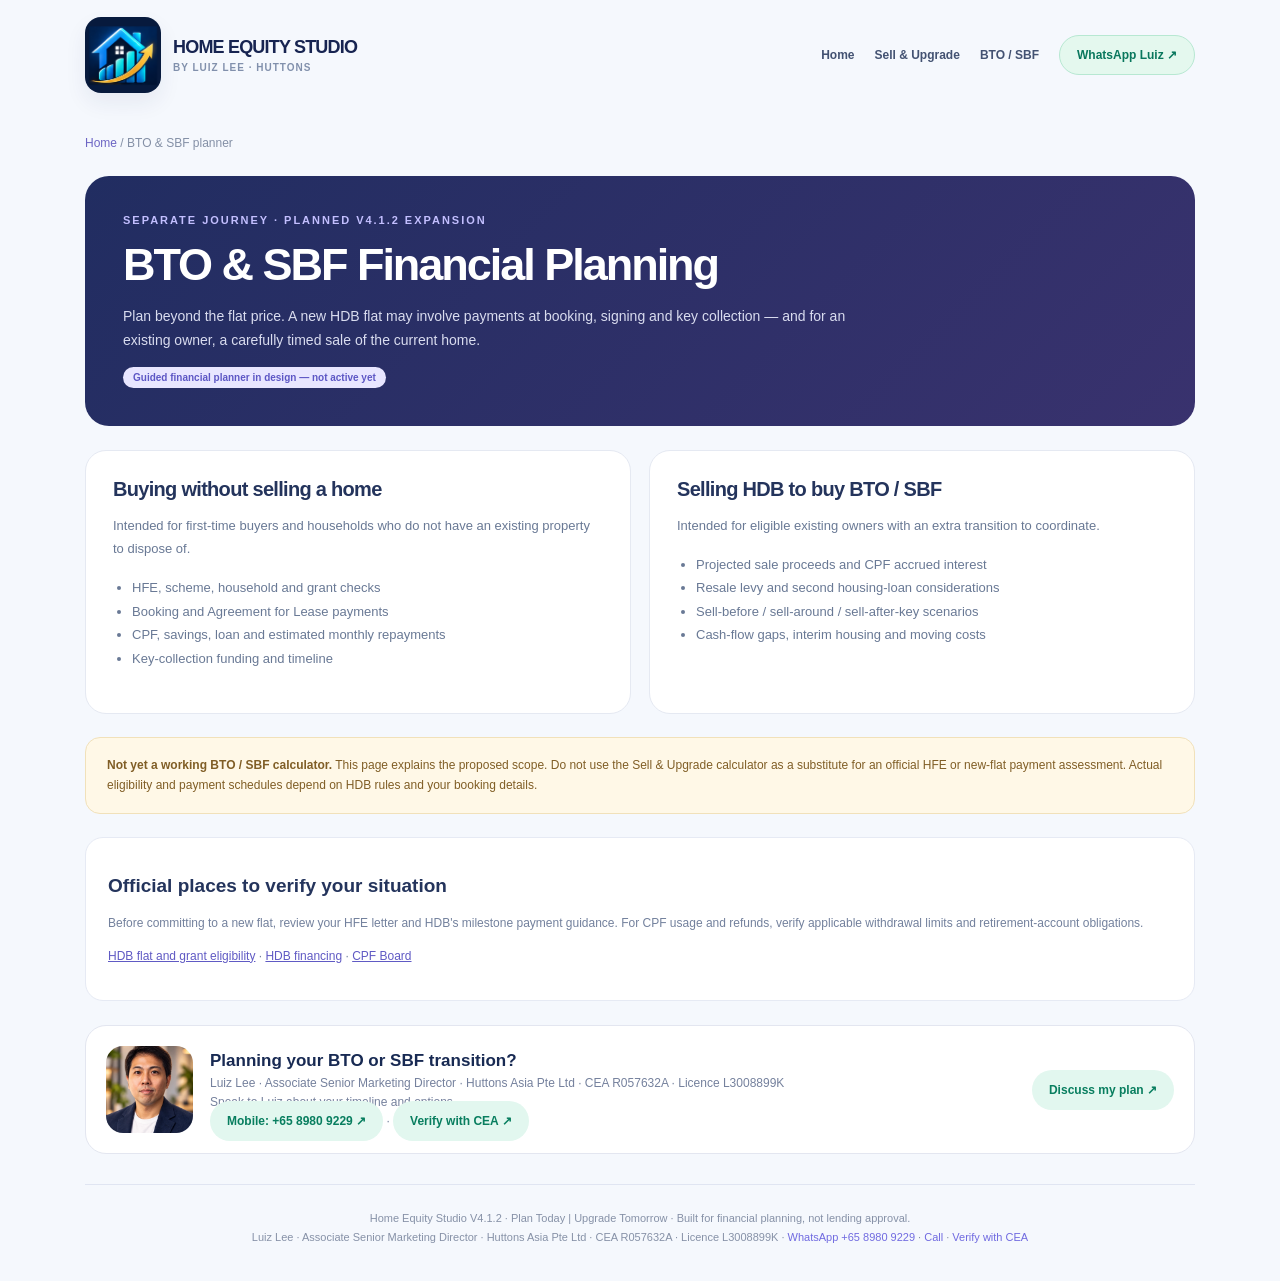
==== commit 7927441d: "v4.1.3 updated" ====
--- a/bto-sbf.html
+++ b/bto-sbf.html
@@ -2,4 +2,4 @@
 :root{font-family:Inter,"Segoe UI",Arial,sans-serif;color:#233452;--ink:#1c2851;--muted:#6f7d96;--accent:#665ce5}*{box-sizing:border-box}html{scroll-behavior:smooth}body{margin:0;background:#f5f6fb}a{text-decoration:none}button,input{font:inherit}.wrap{width:min(1110px,calc(100% - 32px));margin:0 auto}.nav{display:flex;align-items:center;justify-content:space-between;gap:10px;padding:17px 0}.brand{display:flex;align-items:center;gap:12px;min-width:0;color:#172451}.brand img{width:76px;height:76px;object-fit:contain;border-radius:16px;box-shadow:0 10px 22px #20306012}.brand b{display:block;font-size:18px;letter-spacing:-.045em}.brand small{display:block;font-size:10px;color:#8190ac;letter-spacing:.1em;font-weight:800;margin-top:4px}.navlinks{display:flex;align-items:center;gap:20px;font-size:12px;font-weight:800}.navlinks a{color:#435272}.navlinks .wa{background:#e4f8ee;border:1px solid #b7e8d2;color:#09775d;padding:12px 17px;border-radius:90px;white-space:nowrap}.eyebrow{font-size:11px;letter-spacing:.18em;color:#7168eb;font-weight:900;text-transform:uppercase}.hero{display:grid;grid-template-columns:1.2fr .8fr;gap:27px;align-items:stretch;margin:35px 0 34px}.hero-left{background:linear-gradient(140deg,#1f2b63,#25265e 65%,#483b87);color:white;border-radius:28px;padding:clamp(24px,4.5vw,54px);min-height:390px;position:relative;overflow:hidden}.hero-left:before{content:"";width:380px;height:380px;border:1px solid #ffffff14;border-radius:50%;position:absolute;right:-140px;top:-100px}.hero-left .eyebrow{color:#b6b1ff}.hero h1{font-size:clamp(35px,4.3vw,55px);line-height:1.12;letter-spacing:-.055em;margin:20px 0 18px;font-weight:900;max-width:650px}.hero p{font-size:15px;color:#d9ddf0;line-height:1.75;max-width:570px;margin:0 0 27px}.btn{display:inline-flex;justify-content:center;align-items:center;gap:8px;background:#746af5;color:white;padding:15px 23px;border-radius:13px;font-weight:850;font-size:13px;box-shadow:0 10px 24px #392fb22d}.btn:hover{background:#6559e1}.btn.alt{background:#fff;color:#393286;box-shadow:none}.hero-right{border:1px solid #e6e9f4;border-radius:28px;background:white;padding:28px;display:flex;flex-direction:column;justify-content:space-between;gap:18px}.hero-right .bigicon{width:72px;height:72px;background:#efeefe;color:#655cea;border-radius:21px;display:grid;place-items:center;font-size:32px}.hero-right h2{margin:0;font-size:24px;letter-spacing:-.04em;color:#223058}.hero-right p{margin:7px 0 0;font-size:13px;line-height:1.7;color:#75829e}.hero-right a{font-weight:850;color:#5c58d0;font-size:13px}.section-intro{display:flex;justify-content:space-between;align-items:end;margin:34px 0 20px;gap:14px}.section-intro h2{font-size:28px;letter-spacing:-.04em;margin:7px 0;color:#1d2e54}.section-intro p{color:#7383a0;font-size:13px;margin:0;max-width:460px;line-height:1.6}.cards{display:grid;grid-template-columns:repeat(3,minmax(0,1fr));gap:15px}.card{background:#fff;border:1px solid #e7eaf5;border-radius:20px;padding:25px;min-width:0;box-shadow:0 14px 30px #293a4b09}.card .number{color:#837aec;font-size:12px;font-weight:900}.card h3{color:#21325d;font-size:17px;margin:12px 0 9px}.card p{color:#728099;font-size:12px;line-height:1.7;margin:0}.card a{color:#5b57d7;font-size:12px;font-weight:900;display:block;margin-top:18px}.band{display:flex;align-items:center;justify-content:space-between;gap:22px;background:#eaeafb;border:1px solid #dbddfa;border-radius:23px;padding:25px 29px;margin:32px 0 25px}.band h2{font-size:19px;margin:0;color:#29335d}.band p{font-size:12px;line-height:1.6;color:#666e93;max-width:530px;margin:8px 0 0}.advisor{background:white;border:1px solid #e3e6f0;border-radius:21px;display:flex;gap:17px;align-items:center;padding:20px;margin:24px 0 30px}.advisor img{width:87px;height:87px;border-radius:17px;object-fit:cover;object-position:center 35%}.advisor strong{display:block;color:#182a53;font-size:17px}.advisor span{font-size:12px;color:#75819d;display:block;margin-top:5px}.advisor a{margin-left:auto;border-radius:50px;background:#e2f7ef;color:#087e5f;padding:13px 17px;font-size:12px;font-weight:900;white-space:nowrap}.footer{border-top:1px solid #e0e5f2;padding:24px 0 35px;text-align:center;color:#8691a7;font-size:11px;line-height:1.7}.footer a{color:#706ae0}.crumb{font-size:12px;color:#8490a6;margin:26px 0}.crumb a{color:#6c65c4}.pagehero{background:linear-gradient(135deg,#212d61,#39326e);border-radius:24px;padding:38px;color:white;margin-bottom:24px}.pagehero h1{font-size:clamp(30px,4vw,45px);letter-spacing:-.045em;margin:13px 0}.pagehero p{font-size:14px;max-width:740px;color:#d9dcef;line-height:1.7}.info-grid{display:grid;grid-template-columns:1fr 1fr;gap:18px}.feature{background:white;border-radius:21px;padding:27px;border:1px solid #e5e9f2}.feature h2{color:#24345c;font-size:20px;letter-spacing:-.035em;margin:0 0 12px}.feature p,.feature li{font-size:13px;line-height:1.8;color:#697995}.feature ul{padding-left:19px}.tag{display:inline-block;background:#e8e6ff;color:#5d57c5;border-radius:20px;padding:5px 10px;font-size:10px;font-weight:850}.note{background:#fff8e7;border:1px solid #f1e1ba;color:#805e26;border-radius:15px;padding:17px 21px;font-size:12px;line-height:1.7;margin:23px 0}.references{background:white;padding:22px;border:1px solid #e6eaf4;border-radius:18px;margin:22px 0}.references p{font-size:12px;line-height:1.7;color:#73819d}.references a{color:#605ac4;text-decoration:underline}
 @media(max-width:800px){.hero{grid-template-columns:1fr}.hero-left{min-height:auto}.hero-right{min-height:200px}.cards{grid-template-columns:1fr 1fr}.info-grid{grid-template-columns:1fr}}
 @media(max-width:580px){.wrap{width:calc(100% - 26px)}.nav{gap:8px}.brand{gap:7px}.brand img{width:54px;height:54px}.brand b{font-size:12px}.brand small{font-size:8px;letter-spacing:0}.navlinks{gap:7px}.navlinks a:not(.wa){display:none}.navlinks .wa{padding:9px;font-size:10px}.hero{margin:15px 0 25px}.hero-left,.hero-right{padding:26px 22px;border-radius:19px}.hero-left h1{font-size:34px}.hero-left p{font-size:12px}.section-intro{display:block}.section-intro h2{font-size:24px}.cards{grid-template-columns:1fr}.card{padding:22px}.band{display:block;padding:23px}.band .btn{margin-top:16px}.advisor{padding:15px;gap:11px;flex-wrap:wrap}.advisor img{width:73px;height:73px}.advisor strong{font-size:14px}.advisor a{margin:0;width:100%;text-align:center}.pagehero{padding:28px 24px}}
-</style><link rel="stylesheet" href="assets/v41-calculator.css"></head><body><div class="wrap"><header class="nav"><a href="index.html" class="brand"><img src="assets/studio-symbol.webp" width="62" height="62" alt="Home Equity Studio logo"><div><b>HOME EQUITY STUDIO</b><small>BY LUIZ LEE · HUTTONS</small></div></a><nav class="navlinks"><a href="index.html">Home</a><a href="sell-upgrade.html">Sell &amp; Upgrade</a><a href="bto-sbf.html">BTO / SBF</a><a class="wa" href="https://wa.me/6589809229?text=Hi%20Luiz%2C%20I%20have%20a%20property%20planning%20question." target="_blank" rel="noopener">WhatsApp Luiz ↗</a></nav></header><main><div class="crumb"><a href="index.html">Home</a> / BTO &amp; SBF planner</div><div class="pagehero"><div class="eyebrow" style="color:#c3bfff">SEPARATE JOURNEY · PLANNED V4.1 EXPANSION</div><h1>BTO &amp; SBF Financial Planning</h1><p>Plan beyond the flat price. A new HDB flat may involve payments at booking, signing and key collection — and for an existing owner, a carefully timed sale of the current home.</p><span class="tag">Guided financial planner in design — not active yet</span></div><div class="info-grid"><section class="feature"><h2>Buying without selling a home</h2><p>Intended for first-time buyers and households who do not have an existing property to dispose of.</p><ul><li>HFE, scheme, household and grant checks</li><li>Booking and Agreement for Lease payments</li><li>CPF, savings, loan and estimated monthly repayments</li><li>Key-collection funding and timeline</li></ul></section><section class="feature"><h2>Selling HDB to buy BTO / SBF</h2><p>Intended for eligible existing owners with an extra transition to coordinate.</p><ul><li>Projected sale proceeds and CPF accrued interest</li><li>Resale levy and second housing-loan considerations</li><li>Sell-before / sell-around / sell-after-key scenarios</li><li>Cash-flow gaps, interim housing and moving costs</li></ul></section></div><div class="note"><strong>Not yet a working BTO / SBF calculator.</strong> This page explains the proposed scope. Do not use the Sell &amp; Upgrade calculator as a substitute for an official HFE or new-flat payment assessment. Actual eligibility and payment schedules depend on HDB rules and your booking details.</div><section class="references"><h2 style="color:#24345c;font-size:19px">Official places to verify your situation</h2><p>Before committing to a new flat, review your HFE letter and HDB's milestone payment guidance. For CPF usage and refunds, verify applicable withdrawal limits and retirement-account obligations.</p><p><a href="https://www.hdb.gov.sg/residential/buying-a-flat/flat-and-grant-eligibility" target="_blank" rel="noopener">HDB flat and grant eligibility</a> · <a href="https://www.hdb.gov.sg/buying-a-flat/financial-planning-for-a-flat-purchase/credit-to-finance-a-flat-purchase" target="_blank" rel="noopener">HDB financing</a> · <a href="https://www.cpf.gov.sg/" target="_blank" rel="noopener">CPF Board</a></p></section><div class="advisor"><img src="assets/luiz-formal.webp" alt="Luiz Lee, Huttons property advisor"><div><strong>Planning your BTO or SBF transition?</strong><span>Luiz Lee · Associate Senior Marketing Director · Huttons Asia Pte Ltd · CEA R057632A · Licence L3008899K</span><span>Speak to Luiz about your timeline and options.</span></div><a href="https://wa.me/6589809229?text=Hi%20Luiz%2C%20I%20would%20like%20help%20planning%20my%20BTO%20or%20SBF%20purchase." target="_blank" rel="noopener">Discuss my plan ↗</a></div></main><footer class="footer">Home Equity Studio V4.1 · Plan Today | Upgrade Tomorrow · Built for financial planning, not lending approval.<br>Luiz Lee · Associate Senior Marketing Director · Huttons Asia Pte Ltd · CEA R057632A · Licence L3008899K · <a href="https://wa.me/6589809229">+65 8980 9229</a></footer></div></body></html>+</style><link rel="stylesheet" href="assets/v41-calculator.css"></head><body><div class="wrap"><header class="nav"><a href="index.html" class="brand"><img src="assets/studio-symbol.webp" width="62" height="62" alt="Home Equity Studio logo"><div><b>HOME EQUITY STUDIO</b><small>BY LUIZ LEE · HUTTONS</small></div></a><nav class="navlinks"><a href="index.html">Home</a><a href="sell-upgrade.html">Sell &amp; Upgrade</a><a href="bto-sbf.html">BTO / SBF</a><a class="wa" href="https://wa.me/6589809229?text=Hi%20Luiz%2C%20I%20have%20a%20property%20planning%20question." target="_blank" rel="noopener">WhatsApp Luiz ↗</a></nav></header><main><div class="crumb"><a href="index.html">Home</a> / BTO &amp; SBF planner</div><div class="pagehero"><div class="eyebrow" style="color:#c3bfff">SEPARATE JOURNEY · PLANNED V4.1.2 EXPANSION</div><h1>BTO &amp; SBF Financial Planning</h1><p>Plan beyond the flat price. A new HDB flat may involve payments at booking, signing and key collection — and for an existing owner, a carefully timed sale of the current home.</p><span class="tag">Guided financial planner in design — not active yet</span></div><div class="info-grid"><section class="feature"><h2>Buying without selling a home</h2><p>Intended for first-time buyers and households who do not have an existing property to dispose of.</p><ul><li>HFE, scheme, household and grant checks</li><li>Booking and Agreement for Lease payments</li><li>CPF, savings, loan and estimated monthly repayments</li><li>Key-collection funding and timeline</li></ul></section><section class="feature"><h2>Selling HDB to buy BTO / SBF</h2><p>Intended for eligible existing owners with an extra transition to coordinate.</p><ul><li>Projected sale proceeds and CPF accrued interest</li><li>Resale levy and second housing-loan considerations</li><li>Sell-before / sell-around / sell-after-key scenarios</li><li>Cash-flow gaps, interim housing and moving costs</li></ul></section></div><div class="note"><strong>Not yet a working BTO / SBF calculator.</strong> This page explains the proposed scope. Do not use the Sell &amp; Upgrade calculator as a substitute for an official HFE or new-flat payment assessment. Actual eligibility and payment schedules depend on HDB rules and your booking details.</div><section class="references"><h2 style="color:#24345c;font-size:19px">Official places to verify your situation</h2><p>Before committing to a new flat, review your HFE letter and HDB's milestone payment guidance. For CPF usage and refunds, verify applicable withdrawal limits and retirement-account obligations.</p><p><a href="https://www.hdb.gov.sg/residential/buying-a-flat/flat-and-grant-eligibility" target="_blank" rel="noopener">HDB flat and grant eligibility</a> · <a href="https://www.hdb.gov.sg/buying-a-flat/financial-planning-for-a-flat-purchase/credit-to-finance-a-flat-purchase" target="_blank" rel="noopener">HDB financing</a> · <a href="https://www.cpf.gov.sg/" target="_blank" rel="noopener">CPF Board</a></p></section><div class="advisor"><img src="assets/luiz-formal.webp" alt="Luiz Lee, Huttons property advisor"><div><strong>Planning your BTO or SBF transition?</strong><span>Luiz Lee · Associate Senior Marketing Director · Huttons Asia Pte Ltd · CEA R057632A · Licence L3008899K</span><span>Speak to Luiz about your timeline and options.</span><span><a href="tel:+6589809229">Mobile: +65 8980 9229 ↗</a> · <a href="https://www.cea.gov.sg/consumers/engaging-a-property-agent/check-if-your-property-agent-is-registered/" target="_blank" rel="noopener">Verify with CEA ↗</a></span></div><a href="https://wa.me/6589809229?text=Hi%20Luiz%2C%20I%20would%20like%20help%20planning%20my%20BTO%20or%20SBF%20purchase." target="_blank" rel="noopener">Discuss my plan ↗</a></div></main><footer class="footer">Home Equity Studio V4.1.2 · Plan Today | Upgrade Tomorrow · Built for financial planning, not lending approval.<br>Luiz Lee · Associate Senior Marketing Director · Huttons Asia Pte Ltd · CEA R057632A · Licence L3008899K · <a href="https://wa.me/6589809229">WhatsApp +65 8980 9229</a> · <a href="tel:+6589809229">Call</a> · <a href="https://www.cea.gov.sg/consumers/engaging-a-property-agent/check-if-your-property-agent-is-registered/" target="_blank" rel="noopener">Verify with CEA</a></footer></div></body></html>
--- a/assets/v41-calculator.css
+++ b/assets/v41-calculator.css
@@ -0,0 +1,22 @@
+/* V4.1 visual enhancements; financial formulas remain in the original inline scripts. */
+:root{--v4-navy:#12274b!important;--v4-accent:#0a9d9b!important}
+body{background:#f5f8fd!important}
+.v4top,.v4-intro,.v4-progress,.v4-layout,.v4-foot,.v4faq{font-family:'DM Sans',Arial,sans-serif}
+.v4top{border-bottom:1px solid #dce6f2!important;padding:12px 0 22px!important}
+.v4-brand img{height:70px!important;width:70px!important;object-fit:cover!important;border-radius:14px!important;box-shadow:0 10px 22px #20386513}
+.v4-brand-name{font-family:'Plus Jakarta Sans',Arial,sans-serif!important;font-size:18px!important}
+.v4-links .v4-wa{background:linear-gradient(92deg,#08a778,#07aa9c)!important;color:#fff!important;border:none!important;box-shadow:0 7px 17px #00aa8b20}
+.v4-intro{background:linear-gradient(105deg,#e6f4fd,#ffffff);border:1px solid #e4edf7;border-radius:22px;padding:24px!important}
+.v4-intro h1{font-family:'Plus Jakarta Sans',Arial,sans-serif!important}
+.v4-progress button{border-radius:14px!important}
+.v4-progress button[aria-current='step']{background:#e2f9f3!important;border-color:#25b9a0!important;color:#087b69!important}
+.v4-step .panel,.v4-step .demo-panel{border-radius:19px!important}
+.v4-step h2{font-family:'Plus Jakarta Sans',Arial,sans-serif!important}
+.v4-foot{line-height:1.7}
+@media(max-width:680px){.v4-brand img{height:56px!important;width:56px!important}.v4-brand-name{font-size:13px!important}.v4-intro{padding:20px!important}.v4top{gap:8px!important}.v4-links a:not(.v4-wa){display:none!important}}
+@media(max-width:350px){.v4-brand img{height:49px!important;width:49px!important}}
+/* Contain decorative and long-valued report elements on narrow screens. */
+html,body{max-width:100%;overflow-x:clip!important}
+.v4-step,.v4-layout,.v4-aside,.result-shell,.result-panel{min-width:0;max-width:100%}
+@media(max-width:850px){.result-shell{overflow-x:clip}}
+@media(max-width:850px){.result-panel::before{display:none!important}}
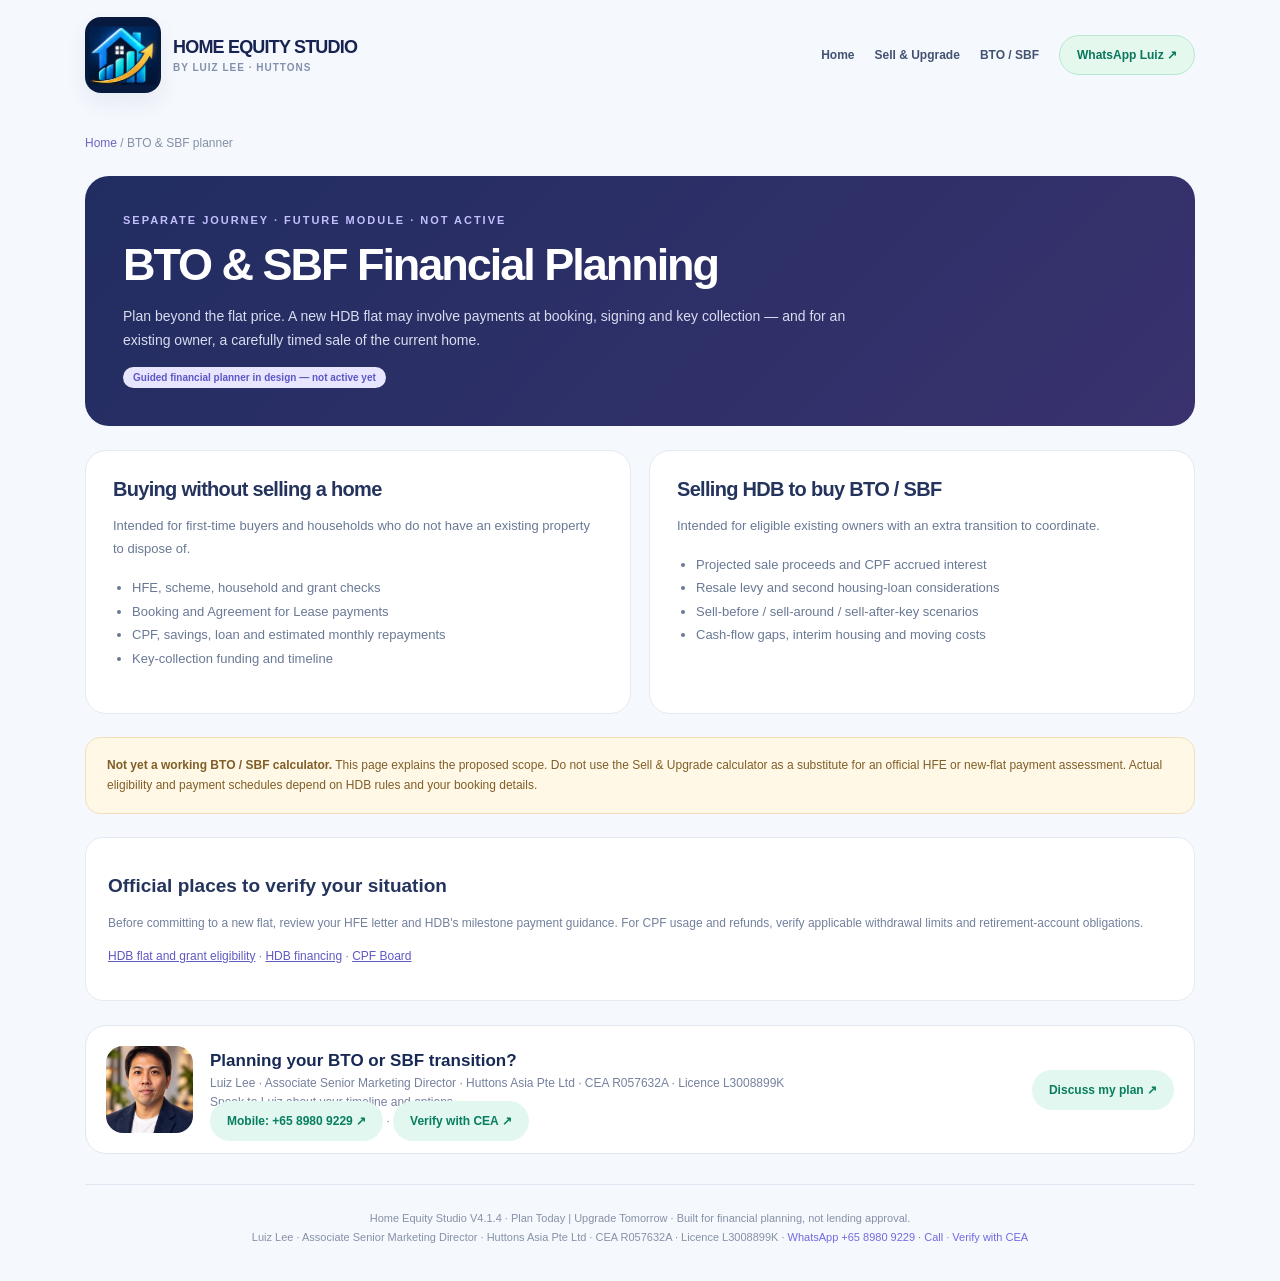
==== commit d16a79a1: "V4.1.4" ====
--- a/bto-sbf.html
+++ b/bto-sbf.html
@@ -2,4 +2,4 @@
 :root{font-family:Inter,"Segoe UI",Arial,sans-serif;color:#233452;--ink:#1c2851;--muted:#6f7d96;--accent:#665ce5}*{box-sizing:border-box}html{scroll-behavior:smooth}body{margin:0;background:#f5f6fb}a{text-decoration:none}button,input{font:inherit}.wrap{width:min(1110px,calc(100% - 32px));margin:0 auto}.nav{display:flex;align-items:center;justify-content:space-between;gap:10px;padding:17px 0}.brand{display:flex;align-items:center;gap:12px;min-width:0;color:#172451}.brand img{width:76px;height:76px;object-fit:contain;border-radius:16px;box-shadow:0 10px 22px #20306012}.brand b{display:block;font-size:18px;letter-spacing:-.045em}.brand small{display:block;font-size:10px;color:#8190ac;letter-spacing:.1em;font-weight:800;margin-top:4px}.navlinks{display:flex;align-items:center;gap:20px;font-size:12px;font-weight:800}.navlinks a{color:#435272}.navlinks .wa{background:#e4f8ee;border:1px solid #b7e8d2;color:#09775d;padding:12px 17px;border-radius:90px;white-space:nowrap}.eyebrow{font-size:11px;letter-spacing:.18em;color:#7168eb;font-weight:900;text-transform:uppercase}.hero{display:grid;grid-template-columns:1.2fr .8fr;gap:27px;align-items:stretch;margin:35px 0 34px}.hero-left{background:linear-gradient(140deg,#1f2b63,#25265e 65%,#483b87);color:white;border-radius:28px;padding:clamp(24px,4.5vw,54px);min-height:390px;position:relative;overflow:hidden}.hero-left:before{content:"";width:380px;height:380px;border:1px solid #ffffff14;border-radius:50%;position:absolute;right:-140px;top:-100px}.hero-left .eyebrow{color:#b6b1ff}.hero h1{font-size:clamp(35px,4.3vw,55px);line-height:1.12;letter-spacing:-.055em;margin:20px 0 18px;font-weight:900;max-width:650px}.hero p{font-size:15px;color:#d9ddf0;line-height:1.75;max-width:570px;margin:0 0 27px}.btn{display:inline-flex;justify-content:center;align-items:center;gap:8px;background:#746af5;color:white;padding:15px 23px;border-radius:13px;font-weight:850;font-size:13px;box-shadow:0 10px 24px #392fb22d}.btn:hover{background:#6559e1}.btn.alt{background:#fff;color:#393286;box-shadow:none}.hero-right{border:1px solid #e6e9f4;border-radius:28px;background:white;padding:28px;display:flex;flex-direction:column;justify-content:space-between;gap:18px}.hero-right .bigicon{width:72px;height:72px;background:#efeefe;color:#655cea;border-radius:21px;display:grid;place-items:center;font-size:32px}.hero-right h2{margin:0;font-size:24px;letter-spacing:-.04em;color:#223058}.hero-right p{margin:7px 0 0;font-size:13px;line-height:1.7;color:#75829e}.hero-right a{font-weight:850;color:#5c58d0;font-size:13px}.section-intro{display:flex;justify-content:space-between;align-items:end;margin:34px 0 20px;gap:14px}.section-intro h2{font-size:28px;letter-spacing:-.04em;margin:7px 0;color:#1d2e54}.section-intro p{color:#7383a0;font-size:13px;margin:0;max-width:460px;line-height:1.6}.cards{display:grid;grid-template-columns:repeat(3,minmax(0,1fr));gap:15px}.card{background:#fff;border:1px solid #e7eaf5;border-radius:20px;padding:25px;min-width:0;box-shadow:0 14px 30px #293a4b09}.card .number{color:#837aec;font-size:12px;font-weight:900}.card h3{color:#21325d;font-size:17px;margin:12px 0 9px}.card p{color:#728099;font-size:12px;line-height:1.7;margin:0}.card a{color:#5b57d7;font-size:12px;font-weight:900;display:block;margin-top:18px}.band{display:flex;align-items:center;justify-content:space-between;gap:22px;background:#eaeafb;border:1px solid #dbddfa;border-radius:23px;padding:25px 29px;margin:32px 0 25px}.band h2{font-size:19px;margin:0;color:#29335d}.band p{font-size:12px;line-height:1.6;color:#666e93;max-width:530px;margin:8px 0 0}.advisor{background:white;border:1px solid #e3e6f0;border-radius:21px;display:flex;gap:17px;align-items:center;padding:20px;margin:24px 0 30px}.advisor img{width:87px;height:87px;border-radius:17px;object-fit:cover;object-position:center 35%}.advisor strong{display:block;color:#182a53;font-size:17px}.advisor span{font-size:12px;color:#75819d;display:block;margin-top:5px}.advisor a{margin-left:auto;border-radius:50px;background:#e2f7ef;color:#087e5f;padding:13px 17px;font-size:12px;font-weight:900;white-space:nowrap}.footer{border-top:1px solid #e0e5f2;padding:24px 0 35px;text-align:center;color:#8691a7;font-size:11px;line-height:1.7}.footer a{color:#706ae0}.crumb{font-size:12px;color:#8490a6;margin:26px 0}.crumb a{color:#6c65c4}.pagehero{background:linear-gradient(135deg,#212d61,#39326e);border-radius:24px;padding:38px;color:white;margin-bottom:24px}.pagehero h1{font-size:clamp(30px,4vw,45px);letter-spacing:-.045em;margin:13px 0}.pagehero p{font-size:14px;max-width:740px;color:#d9dcef;line-height:1.7}.info-grid{display:grid;grid-template-columns:1fr 1fr;gap:18px}.feature{background:white;border-radius:21px;padding:27px;border:1px solid #e5e9f2}.feature h2{color:#24345c;font-size:20px;letter-spacing:-.035em;margin:0 0 12px}.feature p,.feature li{font-size:13px;line-height:1.8;color:#697995}.feature ul{padding-left:19px}.tag{display:inline-block;background:#e8e6ff;color:#5d57c5;border-radius:20px;padding:5px 10px;font-size:10px;font-weight:850}.note{background:#fff8e7;border:1px solid #f1e1ba;color:#805e26;border-radius:15px;padding:17px 21px;font-size:12px;line-height:1.7;margin:23px 0}.references{background:white;padding:22px;border:1px solid #e6eaf4;border-radius:18px;margin:22px 0}.references p{font-size:12px;line-height:1.7;color:#73819d}.references a{color:#605ac4;text-decoration:underline}
 @media(max-width:800px){.hero{grid-template-columns:1fr}.hero-left{min-height:auto}.hero-right{min-height:200px}.cards{grid-template-columns:1fr 1fr}.info-grid{grid-template-columns:1fr}}
 @media(max-width:580px){.wrap{width:calc(100% - 26px)}.nav{gap:8px}.brand{gap:7px}.brand img{width:54px;height:54px}.brand b{font-size:12px}.brand small{font-size:8px;letter-spacing:0}.navlinks{gap:7px}.navlinks a:not(.wa){display:none}.navlinks .wa{padding:9px;font-size:10px}.hero{margin:15px 0 25px}.hero-left,.hero-right{padding:26px 22px;border-radius:19px}.hero-left h1{font-size:34px}.hero-left p{font-size:12px}.section-intro{display:block}.section-intro h2{font-size:24px}.cards{grid-template-columns:1fr}.card{padding:22px}.band{display:block;padding:23px}.band .btn{margin-top:16px}.advisor{padding:15px;gap:11px;flex-wrap:wrap}.advisor img{width:73px;height:73px}.advisor strong{font-size:14px}.advisor a{margin:0;width:100%;text-align:center}.pagehero{padding:28px 24px}}
-</style><link rel="stylesheet" href="assets/v41-calculator.css"></head><body><div class="wrap"><header class="nav"><a href="index.html" class="brand"><img src="assets/studio-symbol.webp" width="62" height="62" alt="Home Equity Studio logo"><div><b>HOME EQUITY STUDIO</b><small>BY LUIZ LEE · HUTTONS</small></div></a><nav class="navlinks"><a href="index.html">Home</a><a href="sell-upgrade.html">Sell &amp; Upgrade</a><a href="bto-sbf.html">BTO / SBF</a><a class="wa" href="https://wa.me/6589809229?text=Hi%20Luiz%2C%20I%20have%20a%20property%20planning%20question." target="_blank" rel="noopener">WhatsApp Luiz ↗</a></nav></header><main><div class="crumb"><a href="index.html">Home</a> / BTO &amp; SBF planner</div><div class="pagehero"><div class="eyebrow" style="color:#c3bfff">SEPARATE JOURNEY · PLANNED V4.1.2 EXPANSION</div><h1>BTO &amp; SBF Financial Planning</h1><p>Plan beyond the flat price. A new HDB flat may involve payments at booking, signing and key collection — and for an existing owner, a carefully timed sale of the current home.</p><span class="tag">Guided financial planner in design — not active yet</span></div><div class="info-grid"><section class="feature"><h2>Buying without selling a home</h2><p>Intended for first-time buyers and households who do not have an existing property to dispose of.</p><ul><li>HFE, scheme, household and grant checks</li><li>Booking and Agreement for Lease payments</li><li>CPF, savings, loan and estimated monthly repayments</li><li>Key-collection funding and timeline</li></ul></section><section class="feature"><h2>Selling HDB to buy BTO / SBF</h2><p>Intended for eligible existing owners with an extra transition to coordinate.</p><ul><li>Projected sale proceeds and CPF accrued interest</li><li>Resale levy and second housing-loan considerations</li><li>Sell-before / sell-around / sell-after-key scenarios</li><li>Cash-flow gaps, interim housing and moving costs</li></ul></section></div><div class="note"><strong>Not yet a working BTO / SBF calculator.</strong> This page explains the proposed scope. Do not use the Sell &amp; Upgrade calculator as a substitute for an official HFE or new-flat payment assessment. Actual eligibility and payment schedules depend on HDB rules and your booking details.</div><section class="references"><h2 style="color:#24345c;font-size:19px">Official places to verify your situation</h2><p>Before committing to a new flat, review your HFE letter and HDB's milestone payment guidance. For CPF usage and refunds, verify applicable withdrawal limits and retirement-account obligations.</p><p><a href="https://www.hdb.gov.sg/residential/buying-a-flat/flat-and-grant-eligibility" target="_blank" rel="noopener">HDB flat and grant eligibility</a> · <a href="https://www.hdb.gov.sg/buying-a-flat/financial-planning-for-a-flat-purchase/credit-to-finance-a-flat-purchase" target="_blank" rel="noopener">HDB financing</a> · <a href="https://www.cpf.gov.sg/" target="_blank" rel="noopener">CPF Board</a></p></section><div class="advisor"><img src="assets/luiz-formal.webp" alt="Luiz Lee, Huttons property advisor"><div><strong>Planning your BTO or SBF transition?</strong><span>Luiz Lee · Associate Senior Marketing Director · Huttons Asia Pte Ltd · CEA R057632A · Licence L3008899K</span><span>Speak to Luiz about your timeline and options.</span><span><a href="tel:+6589809229">Mobile: +65 8980 9229 ↗</a> · <a href="https://www.cea.gov.sg/consumers/engaging-a-property-agent/check-if-your-property-agent-is-registered/" target="_blank" rel="noopener">Verify with CEA ↗</a></span></div><a href="https://wa.me/6589809229?text=Hi%20Luiz%2C%20I%20would%20like%20help%20planning%20my%20BTO%20or%20SBF%20purchase." target="_blank" rel="noopener">Discuss my plan ↗</a></div></main><footer class="footer">Home Equity Studio V4.1.2 · Plan Today | Upgrade Tomorrow · Built for financial planning, not lending approval.<br>Luiz Lee · Associate Senior Marketing Director · Huttons Asia Pte Ltd · CEA R057632A · Licence L3008899K · <a href="https://wa.me/6589809229">WhatsApp +65 8980 9229</a> · <a href="tel:+6589809229">Call</a> · <a href="https://www.cea.gov.sg/consumers/engaging-a-property-agent/check-if-your-property-agent-is-registered/" target="_blank" rel="noopener">Verify with CEA</a></footer></div></body></html>+</style><link rel="stylesheet" href="assets/v41-calculator.css"></head><body><div class="wrap"><header class="nav"><a href="index.html" class="brand"><img src="assets/studio-symbol.webp" width="62" height="62" alt="Home Equity Studio logo"><div><b>HOME EQUITY STUDIO</b><small>BY LUIZ LEE · HUTTONS</small></div></a><nav class="navlinks"><a href="index.html">Home</a><a href="sell-upgrade.html">Sell &amp; Upgrade</a><a href="bto-sbf.html">BTO / SBF</a><a class="wa" href="https://wa.me/6589809229?text=Hi%20Luiz%2C%20I%20have%20a%20property%20planning%20question." target="_blank" rel="noopener">WhatsApp Luiz ↗</a></nav></header><main><div class="crumb"><a href="index.html">Home</a> / BTO &amp; SBF planner</div><div class="pagehero"><div class="eyebrow" style="color:#c3bfff">SEPARATE JOURNEY · FUTURE MODULE · NOT ACTIVE</div><h1>BTO &amp; SBF Financial Planning</h1><p>Plan beyond the flat price. A new HDB flat may involve payments at booking, signing and key collection — and for an existing owner, a carefully timed sale of the current home.</p><span class="tag">Guided financial planner in design — not active yet</span></div><div class="info-grid"><section class="feature"><h2>Buying without selling a home</h2><p>Intended for first-time buyers and households who do not have an existing property to dispose of.</p><ul><li>HFE, scheme, household and grant checks</li><li>Booking and Agreement for Lease payments</li><li>CPF, savings, loan and estimated monthly repayments</li><li>Key-collection funding and timeline</li></ul></section><section class="feature"><h2>Selling HDB to buy BTO / SBF</h2><p>Intended for eligible existing owners with an extra transition to coordinate.</p><ul><li>Projected sale proceeds and CPF accrued interest</li><li>Resale levy and second housing-loan considerations</li><li>Sell-before / sell-around / sell-after-key scenarios</li><li>Cash-flow gaps, interim housing and moving costs</li></ul></section></div><div class="note"><strong>Not yet a working BTO / SBF calculator.</strong> This page explains the proposed scope. Do not use the Sell &amp; Upgrade calculator as a substitute for an official HFE or new-flat payment assessment. Actual eligibility and payment schedules depend on HDB rules and your booking details.</div><section class="references"><h2 style="color:#24345c;font-size:19px">Official places to verify your situation</h2><p>Before committing to a new flat, review your HFE letter and HDB's milestone payment guidance. For CPF usage and refunds, verify applicable withdrawal limits and retirement-account obligations.</p><p><a href="https://www.hdb.gov.sg/residential/buying-a-flat/flat-and-grant-eligibility" target="_blank" rel="noopener">HDB flat and grant eligibility</a> · <a href="https://www.hdb.gov.sg/buying-a-flat/financial-planning-for-a-flat-purchase/credit-to-finance-a-flat-purchase" target="_blank" rel="noopener">HDB financing</a> · <a href="https://www.cpf.gov.sg/" target="_blank" rel="noopener">CPF Board</a></p></section><div class="advisor"><img src="assets/luiz-formal.webp" alt="Luiz Lee, Huttons property advisor"><div><strong>Planning your BTO or SBF transition?</strong><span>Luiz Lee · Associate Senior Marketing Director · Huttons Asia Pte Ltd · CEA R057632A · Licence L3008899K</span><span>Speak to Luiz about your timeline and options.</span><span><a href="tel:+6589809229">Mobile: +65 8980 9229 ↗</a> · <a href="https://www.cea.gov.sg/consumers/engaging-a-property-agent/check-if-your-property-agent-is-registered/" target="_blank" rel="noopener">Verify with CEA ↗</a></span></div><a href="https://wa.me/6589809229?text=Hi%20Luiz%2C%20I%20would%20like%20help%20planning%20my%20BTO%20or%20SBF%20purchase." target="_blank" rel="noopener">Discuss my plan ↗</a></div></main><footer class="footer">Home Equity Studio V4.1.4 · Plan Today | Upgrade Tomorrow · Built for financial planning, not lending approval.<br>Luiz Lee · Associate Senior Marketing Director · Huttons Asia Pte Ltd · CEA R057632A · Licence L3008899K · <a href="https://wa.me/6589809229">WhatsApp +65 8980 9229</a> · <a href="tel:+6589809229">Call</a> · <a href="https://www.cea.gov.sg/consumers/engaging-a-property-agent/check-if-your-property-agent-is-registered/" target="_blank" rel="noopener">Verify with CEA</a></footer></div></body></html>
